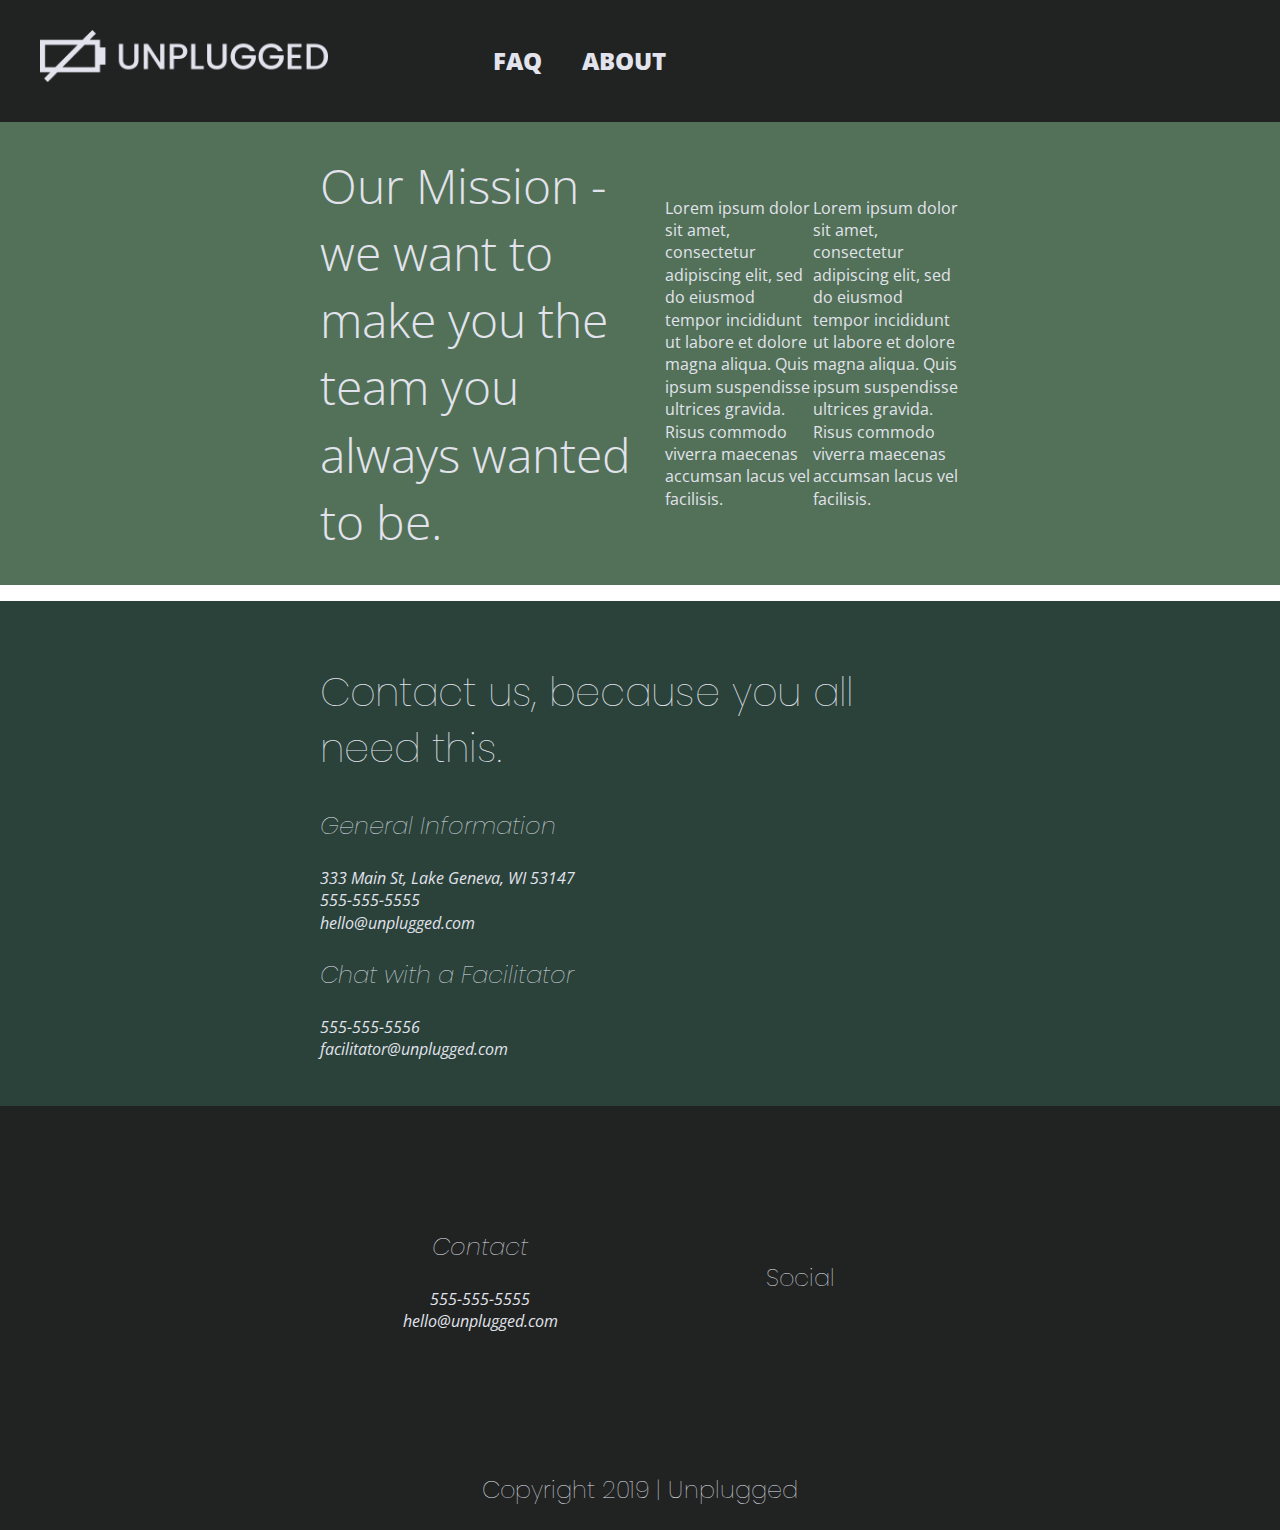
==== about/index.html @ 136c6f24 "Added specifications to media queries" ====
<!doctype html>
<html class="no-js" lang="">

<head>
  <meta charset="utf-8">
  <title>Unplugged | About</title>
  <meta name="description" content="">
  <meta name="viewport" content="width=device-width, initial-scale=1">

  <meta property="og:title" content="">
  <meta property="og:type" content="">
  <meta property="og:url" content="">
  <meta property="og:image" content="">

  <link rel="manifest" href="../site.webmanifest">
  <link rel="apple-touch-icon" href="../icon.png">
  <!-- Place favicon.ico in the root directory -->

  <link rel="stylesheet" href="../css/normalize.css">
  <link rel="stylesheet" href="../css/main.css">

  <meta name="theme-color" content="#fafafa">
  <!-- Google Fonts -->
<link href="https://fonts.googleapis.com/css?family=Open+Sans:400,700|Poppins:500,700" rel="stylesheet">
</head>

<body>
<!--Site Content Begins-->
<header>
  <div class="content-wrapper">
    <div id="logo">
      <a href="#"><img src="../Assets/unpluggedlogo.png" alt="unplugged logo"></a>
    </div>
      <div class="header-divider"></div>
      <nav>
           <ul>
               <li><a href="faq/index.html" target="_blank">FAQ</a></li>
               <li><a href="about/index.html" target="_blank">About</a></li>
           </ul>
      </nav>
  </div>
</header>
<main>
  <section class="mission">
    <div class="content-wrapper">
        <div class="mission-content">
          <h1>Our Mission - we want to make you the team you always wanted to be.  </h1>
          <p>Lorem ipsum dolor sit amet, consectetur adipiscing elit, sed do eiusmod tempor incididunt ut labore et dolore magna aliqua. Quis ipsum suspendisse ultrices gravida. Risus commodo viverra maecenas accumsan lacus vel facilisis. </p>
          <p>Lorem ipsum dolor sit amet, consectetur adipiscing elit, sed do eiusmod tempor incididunt ut labore et dolore magna aliqua. Quis ipsum suspendisse ultrices gravida. Risus commodo viverra maecenas accumsan lacus vel facilisis. </p>

        </div>
    </div> <!-- mission content wrapper ends -->
</section> <!-- contact-info -->
<section class="map">
  <figure>

  </figure>
</section>
<section class="contact-section">
  <div class="content-wrapper">
    <h2>Contact us, because you all need this.</h2>
    <div class="general-info">
      <address>
        <h3>General Information</h3>
          <p>333 Main St, Lake Geneva, WI 53147<br>
            555-555-5555<br>
            hello@unplugged.com</p>
      </address>
    </div>
    <div class="chat">
      <address>
        <h3>Chat with a Facilitator</h3>
        <p>555-555-5556<br>
          facilitator@unplugged.com</p>
      </address>

    </div>
  </div>
</section>
</main>
<footer>
  <div class="content-wrapper">
      <div class="footer-content">
          <div class="contact">
            <address>
              <h3>Contact</h3>
              <p>555-555-5555<br>
                hello@unplugged.com</p>
            </address>
          </div>
          <div class="social">
            <h3>Social</h3>
              <div class="social-icons">
                  <p><a href="https://www.facebook.com/yoursite" target="_blank"></a></p>
                  <!-- other social links here --> 
              </div>
          </div>
      </div> <!-- footer content ends --> 
  </div> <!--footer content-wrapper ends-->
  
  <div class="copyright"> 
    <h3>Copyright 2019 | Unplugged</h3>
  </div> 
</footer>
  
  <!--Site Content Ends-->
  <script src="../js/vendor/modernizr-3.11.2.min.js"></script>
  <script src="../js/plugins.js"></script>
  <script src="../js/main.js"></script>

  <!-- Google Analytics: change UA-XXXXX-Y to be your site's ID. -->
  <script>
    window.ga = function () { ga.q.push(arguments) }; ga.q = []; ga.l = +new Date;
    ga('create', 'UA-XXXXX-Y', 'auto'); ga('set', 'anonymizeIp', true); ga('set', 'transport', 'beacon'); ga('send', 'pageview')
  </script>
  <script src="https://www.google-analytics.com/analytics.js" async></script>
</body>

</html>
---- css/main.css ----
/*! HTML5 Boilerplate v8.0.0 | MIT License | https://html5boilerplate.com/ */

/* main.css 2.1.0 | MIT License | https://github.com/h5bp/main.css#readme */
/*
 * What follows is the result of much research on cross-browser styling.
 * Credit left inline and big thanks to Nicolas Gallagher, Jonathan Neal,
 * Kroc Camen, and the H5BP dev community and team.
 */

/* ==========================================================================
   Base styles: opinionated defaults
   ========================================================================== */

html {
  color: #222;
  font-size: 1em;
  line-height: 1.4;
}

/*
 * Remove text-shadow in selection highlight:
 * https://twitter.com/miketaylr/status/12228805301
 *
 * Vendor-prefixed and regular ::selection selectors cannot be combined:
 * https://stackoverflow.com/a/16982510/7133471
 *
 * Customize the background color to match your design.
 */

::-moz-selection {
  background: #b3d4fc;
  text-shadow: none;
}

::selection {
  background: #b3d4fc;
  text-shadow: none;
}

/*
 * A better looking default horizontal rule
 */

hr {
  display: block;
  height: 1px;
  border: 0;
  border-top: 1px solid #ccc;
  margin: 1em 0;
  padding: 0;
}

/*
 * Remove the gap between audio, canvas, iframes,
 * images, videos and the bottom of their containers:
 * https://github.com/h5bp/html5-boilerplate/issues/440
 */

audio,
canvas,
iframe,
img,
svg,
video {
  vertical-align: middle;
}

/*
 * Remove default fieldset styles.
 */

fieldset {
  border: 0;
  margin: 0;
  padding: 0;
}

/*
 * Allow only vertical resizing of textareas.
 */

textarea {
  resize: vertical;
}

/* ==========================================================================
   Author's custom styles
   ========================================================================== */
/* General Styles */
 
html {
	font-size: 16px;
}
 
body {
  font-family: 'Open Sans', sans-serif;
  font-size: 1em;
  color: #e2e3ed;
}
 
ul, 
ol {
 text-transform: uppercase;
 font-weight: 800;
 list-style: none;
}
li{
  padding: 0px 20px 0px 20px;
}
 
a {
	color: #e2e3ed;
  text-decoration: none;
}
h1{
  margin: 0%;
  font-size: 3em;
  font-weight: 100;
}
 
h2 {
  font-family: 'Poppins', sans-serif;
  font-size: 2.5em;
  font-weight: 100;
}
 
h3, 
h4 {
  font-family: 'Poppins', sans-serif;
  font-size: 1.5em;
  font-weight: 100;
}
 
p {
	
} 

img {
 width: 100%;
}
 
figure {
 
}
 
address {
 
}
 
.content-wrapper {
 
}

 /* -------------------- Base Header - Footer Styles -------------------- */
 header,
 footer {
    margin: 0px;
     display: flex;
     justify-content: center;
     align-items: center;
     flex-flow: row wrap;
 }
 /* -------------------- Header Layout Styles -------------------- */
 header {
  padding: 0px 0;
  background-color: #202322;
}
header .content-wrapper{
  display: flex;
  justify-content: center;
  align-items: center;
  flex-flow: row wrap;
}
#logo{
  width: 60%;
  padding: 20px 20px 30px 20px;
}
header nav{
  width: 60%;
  display: flex;
  justify-content: space-around;
  align-items: center;
  flex-flow: row wrap;
}
header nav ul{
  width: 30%;
  font-size: 1.5em;
  font-weight: 800;
  padding: 0px 0px 0px 0px;
  display: flex;
  justify-content: space-around;
  align-items: center;
}
.header-divider{
  width: 100%;
  border-top: solid #333 2px;
}

/* -------------------- Main Page Layout Styles -------------------- */

.content-wrapper{
  width: 100%;
}
.hero-area{
  padding: 40px 20px 350px 20px;
  background: url('../img/jake-melara-30679-unsplash.jpg') center no-repeat #333;
  background-size: cover;
  display: flex;
  justify-content: center;
  align-items: center;
  flex-flow: row wrap;
}
aside{
  background-color: #527158;
  padding: 20px 20px 0px 20px;
  display: flex;
  justify-content: center;
  align-items: center;
  flex-flow: row wrap;
}
aside .form {
  margin-top: 30px;
  padding: 0px 20px 20px 20px;
}

.form-description{
  font-style: italic;
}
 
input[type=text] {
  box-sizing: border-box;
  width: 100%;
  color: #2a423a;
  font-style: italic;
  padding: 1em;
}
 
input[type=button] {
  width: 100%;
  padding: 20px 0;
  margin-top: 20px;
  background-color: #2a423a;
  font-family: 'Poppins', Helvetica, Arial, sans-serif;
  font-weight: 500;
  font-size: 1.125em;
  color: #e2e3ed;
  border: none;
  text-align: center;
  text-transform: uppercase;
}
.features{
  padding: 20px 20px 20px 20px;
  background: url('../img/rawpixel-800820-unsplash1.jpg') center no-repeat #333;
  background-size: cover;
  display: flex;
  justify-content: center;
  align-items: center;
}
.features article{
  padding: 0px 100px 0px 100px;
  text-align: center;
}
.features features-items{
  display: flex;
  justify-content: center;
  align-items: center;
  flex-flow: row wrap;
}
.reviews{
  padding: 20px 20px 20px 20px;
  background-color: #2a423a;
  display: flex;
  justify-content: center;
  align-items: center;
  flex-flow: row wrap;
}
.reviews h3{
  width: 50%;
}
.reviews p{
  font-style: italic;
  font-size: 1.1em;
}

/* -------------------- About Page Layout Styles -------------------- */

.mission{
  padding: 20px 20px 20px 20px;
  background-color: #527158;
  display: flex;
  justify-content: center;
  align-items: center;
  flex-flow: row wrap;
}
.contact-section{
  padding: 20px 20px 20px 20px;
  background-color: #2a423a;
  display: flex;
  justify-content: center;
  align-items: center;
  flex-flow: row wrap;
}

/* -------------------- FAQ Page Layout Styles -------------------- */

.faq{
  padding: 20px 20px 20px 20px;
  background-color: #527158;
  display: flex;
  justify-content: center;
  align-items: center;
  flex-flow: row wrap;
}
.faq content-wrapper{
  display: flex;
  justify-content: center;
  align-items: center;
  flex-flow: row wrap;
}
.faq article{
  padding: 20px 0px 0px 0px;
}
.faq p{
  font-size: 1.1em;
  font-style: italic;
}


/* -------------------- Footer Layout Styles -------------------- */

footer{
  background-color: #202322;
  text-align: center;
}
footer .content-wrapper {
  width: 55%;
  margin: 50px 0;
}
footer social-icons{
  display: flex;
  justify-content: center;
  align-items: center;
}
footer social p{
  display: flex;
  justify-content: center;
  align-items: center;
}




/* ==========================================================================
   Helper classes
   ========================================================================== */

/*
 * Hide visually and from screen readers
 */

.hidden,
[hidden] {
  display: none !important;
}

/*
 * Hide only visually, but have it available for screen readers:
 * https://snook.ca/archives/html_and_css/hiding-content-for-accessibility
 *
 * 1. For long content, line feeds are not interpreted as spaces and small width
 *    causes content to wrap 1 word per line:
 *    https://medium.com/@jessebeach/beware-smushed-off-screen-accessible-text-5952a4c2cbfe
 */

.sr-only {
  border: 0;
  clip: rect(0, 0, 0, 0);
  height: 1px;
  margin: -1px;
  overflow: hidden;
  padding: 0;
  position: absolute;
  white-space: nowrap;
  width: 1px;
  /* 1 */
}

/*
 * Extends the .sr-only class to allow the element
 * to be focusable when navigated to via the keyboard:
 * https://www.drupal.org/node/897638
 */

.sr-only.focusable:active,
.sr-only.focusable:focus {
  clip: auto;
  height: auto;
  margin: 0;
  overflow: visible;
  position: static;
  white-space: inherit;
  width: auto;
}

/*
 * Hide visually and from screen readers, but maintain layout
 */

.invisible {
  visibility: hidden;
}

/*
 * Clearfix: contain floats
 *
 * For modern browsers
 * 1. The space content is one way to avoid an Opera bug when the
 *    `contenteditable` attribute is included anywhere else in the document.
 *    Otherwise it causes space to appear at the top and bottom of elements
 *    that receive the `clearfix` class.
 * 2. The use of `table` rather than `block` is only necessary if using
 *    `:before` to contain the top-margins of child elements.
 */

.clearfix::before,
.clearfix::after {
  content: " ";
  display: table;
}

.clearfix::after {
  clear: both;
}

/* ==========================================================================
   EXAMPLE Media Queries for Responsive Design.
   These examples override the primary ('mobile first') styles.
   Modify as content requires.
   ========================================================================== */

@media only screen and (min-width: 768px){
  /*Tablet Styles Here*/
  /* General styles */
  .content-wrapper {
    max-width: 640px;
    margin: 10px 0;
}

/* Header */

header {
   justify-content: space-between;
}

header .content-wrapper {
    padding:0px 20px 0px 20px ;
    width: 100%;
    justify-content: space-between;
}
#logo{
  width: 45%;
}
header nav {
    width: 45%;
    
}

header nav ul {
  justify-content:space-between;
}

.header-divider {
    display: none;
}

/* Hero Area */

/* Aside */
aside .content-wrapper {
    margin: 50px 0px;
    display: flex;
    justify-content: space-around;
    align-items: center;
    flex-flow: row wrap;
}

aside .content-wrapper .form-description,
aside .content-wrapper .form {        
    width:45%;     
    margin: 0;
}

/* Features */

.features article {
  display: flex;
  justify-content: center;
  align-items: center;
  flex-flow: row wrap;
}

.features .features-item-description {
    width: 50%;
}

/* Reviews */
.individual-review {
  
}

.reviews article {
    margin: 10px 10px 10px 10px; 
    display: flex;
    justify-content: space-around;   
}

.review-image{
  width: 100%;
  padding-right: 10px;
  
}

.individual-review h3{
  width: 50%;
  
}

/* Footer */
footer .content-wrapper {
    width: 100%;
    margin: 100px 0;
}

.footer-content {
  display: flex;
  justify-content: space-around;
  align-items: center;

}

footer .contact {
    margin-bottom: 0;
    width: 50%;
}
footer .social{
  width: 50%;
}

footer .copyright {
    width: 100%;
}
/* ==========================================================================
   About Page
   ========================================================================== */
 
   .mission-content {
    display: flex;
    justify-content: space-around;
    align-items: center;
}

.mission-content p {
    width: 100%
}

.contact-section .content-wrapper h2 {
    width: 100%;
}

.contact-content {
    display: flex;
    justify-content: center;
    align-items:center;
}
.general-info{
  width: 50%;
}
.chat {
  width: 50%;
}
/* ==========================================================================
   FAQ Page
   ========================================================================== */
   .faq .content-wrapper {
    justify-content: space-between;
}

article .faq-question {
    flex-basis: 40%;
}

.faq h2 {
    width: 100%;
}

}

@media only screen and (min-width:1200px){
  /*Desktop Styles Here*/
  .features article{
    width: 30%;
  }
}

/* ==========================================================================
   Print styles.
   Inlined to avoid the additional HTTP request:
   https://www.phpied.com/delay-loading-your-print-css/
   ========================================================================== */

@media print {
  *,
  *::before,
  *::after {
    background: #fff !important;
    color: #000 !important;
    /* Black prints faster */
    box-shadow: none !important;
    text-shadow: none !important;
  }

  a,
  a:visited {
    text-decoration: underline;
  }

  a[href]::after {
    content: " (" attr(href) ")";
  }

  abbr[title]::after {
    content: " (" attr(title) ")";
  }

  /*
   * Don't show links that are fragment identifiers,
   * or use the `javascript:` pseudo protocol
   */
  a[href^="#"]::after,
  a[href^="javascript:"]::after {
    content: "";
  }

  pre {
    white-space: pre-wrap !important;
  }

  pre,
  blockquote {
    border: 1px solid #999;
    page-break-inside: avoid;
  }

  /*
   * Printing Tables:
   * https://web.archive.org/web/20180815150934/http://css-discuss.incutio.com/wiki/Printing_Tables
   */
  thead {
    display: table-header-group;
  }

  tr,
  img {
    page-break-inside: avoid;
  }

  p,
  h2,
  h3 {
    orphans: 3;
    widows: 3;
  }

  h2,
  h3 {
    page-break-after: avoid;
  }
}
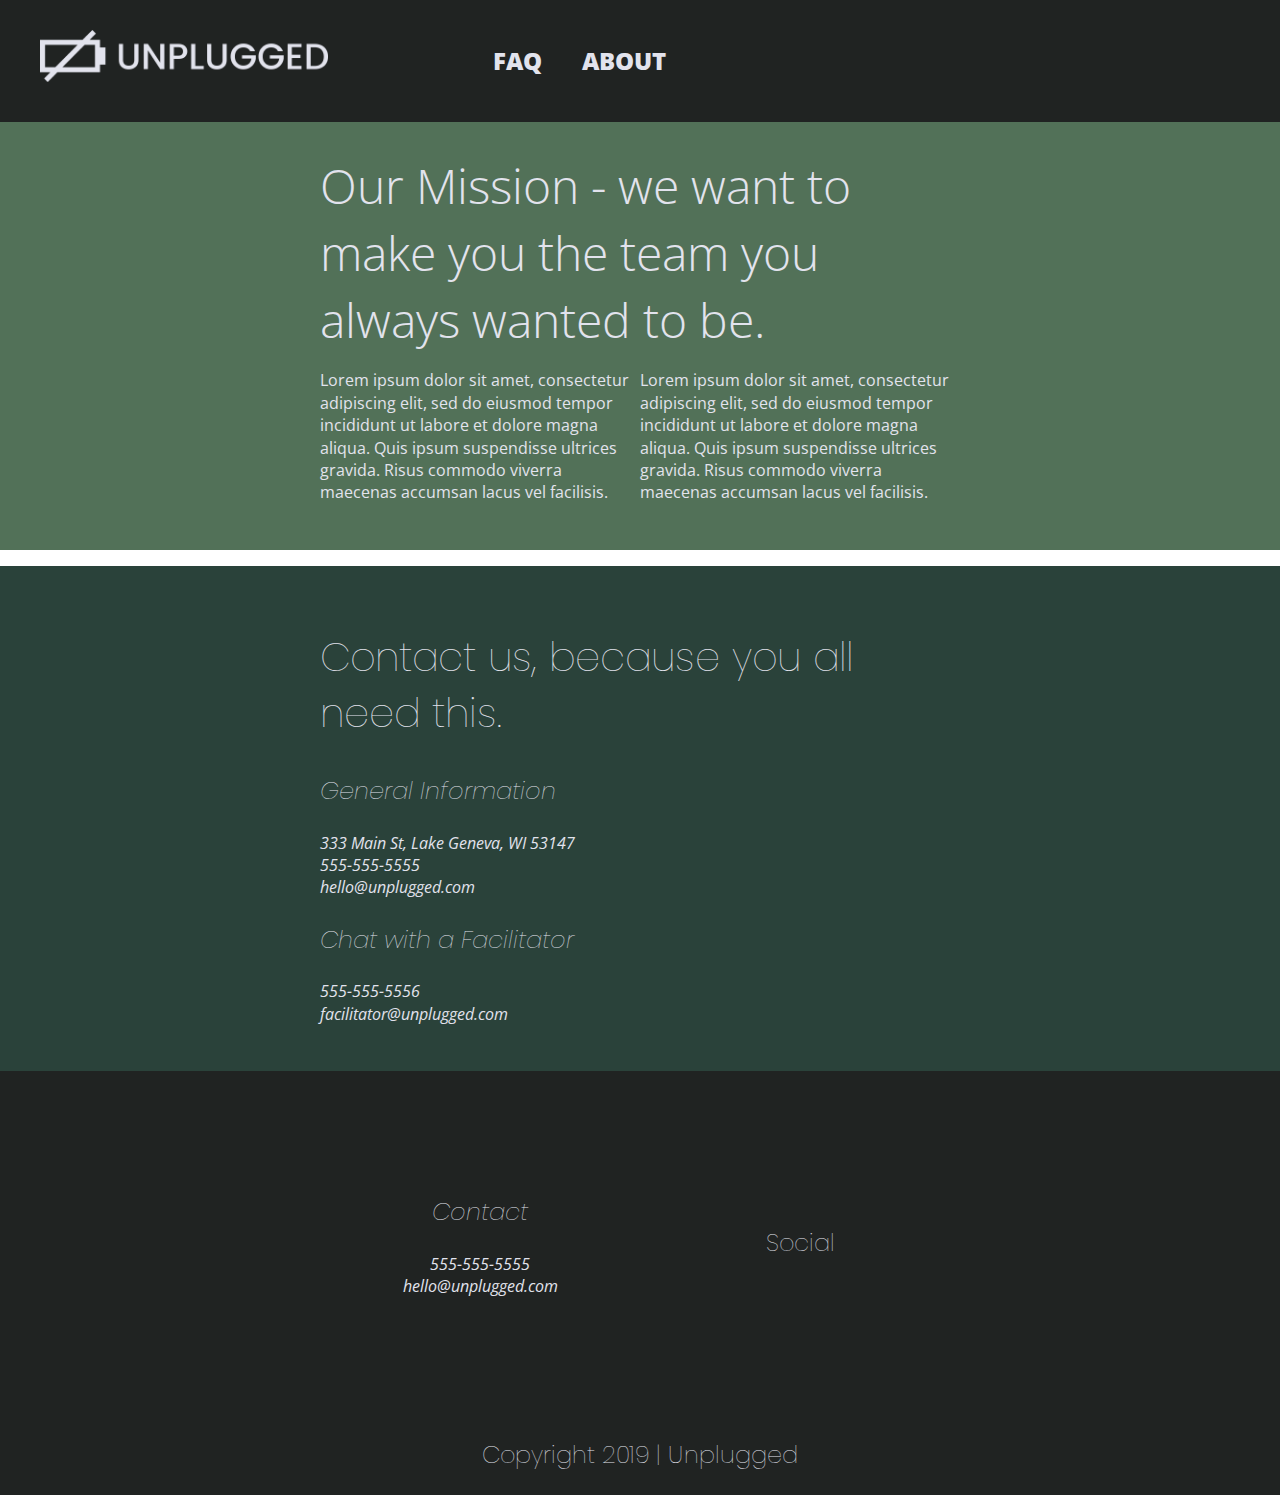
==== commit e84f87c6: "Layout fixes" ====
--- a/about/index.html
+++ b/about/index.html
@@ -43,8 +43,8 @@
 <main>
   <section class="mission">
     <div class="content-wrapper">
+      <h1>Our Mission - we want to make you the team you always wanted to be.  </h1>
         <div class="mission-content">
-          <h1>Our Mission - we want to make you the team you always wanted to be.  </h1>
           <p>Lorem ipsum dolor sit amet, consectetur adipiscing elit, sed do eiusmod tempor incididunt ut labore et dolore magna aliqua. Quis ipsum suspendisse ultrices gravida. Risus commodo viverra maecenas accumsan lacus vel facilisis. </p>
           <p>Lorem ipsum dolor sit amet, consectetur adipiscing elit, sed do eiusmod tempor incididunt ut labore et dolore magna aliqua. Quis ipsum suspendisse ultrices gravida. Risus commodo viverra maecenas accumsan lacus vel facilisis. </p>
 
--- a/css/main.css
+++ b/css/main.css
@@ -148,7 +148,7 @@
 }
  
 .content-wrapper {
- 
+  width: 100%;
 }
 
  /* -------------------- Base Header - Footer Styles -------------------- */
@@ -198,9 +198,6 @@
 
 /* -------------------- Main Page Layout Styles -------------------- */
 
-.content-wrapper{
-  width: 100%;
-}
 .hero-area{
   padding: 40px 20px 350px 20px;
   background: url('../img/jake-melara-30679-unsplash.jpg') center no-repeat #333;
@@ -255,31 +252,31 @@
   display: flex;
   justify-content: center;
   align-items: center;
+  flex-flow: row wrap;
+}
+.features h1{
+}
+.features .content-wrapper{
+  width: 50%;
+
 }
 .features article{
-  padding: 0px 100px 0px 100px;
   text-align: center;
 }
 .features features-items{
-  display: flex;
-  justify-content: center;
-  align-items: center;
-  flex-flow: row wrap;
 }
 .reviews{
   padding: 20px 20px 20px 20px;
   background-color: #2a423a;
   display: flex;
-  justify-content: center;
-  align-items: center;
-  flex-flow: row wrap;
-}
-.reviews h3{
-  width: 50%;
-}
+  justify-content: start;
+  align-items: center;
+  flex-flow: row wrap;
+}
+
 .reviews p{
   font-style: italic;
-  font-size: 1.1em;
+  font-size: 1em;
 }
 
 /* -------------------- About Page Layout Styles -------------------- */
@@ -492,38 +489,41 @@
 
 /* Features */
 
-.features article {
-  display: flex;
-  justify-content: center;
-  align-items: center;
-  flex-flow: row wrap;
-}
-
-.features .features-item-description {
-    width: 50%;
-}
+.individual-features{
+    width: 100%;
+    display: flex;
+    justify-content: center;
+    align-items: center;
+    flex-flow: wrap;
+
+}
+.features-items{
+   width: 50%;
+    margin:0;
+}
+
 
 /* Reviews */
-.individual-review {
-  
-}
-
-.reviews article {
-    margin: 10px 10px 10px 10px; 
-    display: flex;
-    justify-content: space-around;   
+
+.reviews article{
+  width:100%;
+  margin: 0px;
+  display: flex;
+  justify-content: space-between;
+  align-items: center;
+  flex-flow: row wrap;
 }
 
 .review-image{
-  width: 100%;
-  padding-right: 10px;
-  
-}
-
-.individual-review h3{
-  width: 50%;
-  
-}
+  width:50%;
+  padding: 10px 0px 100px 0px;
+  margin: 0;
+}
+.review-text{
+  width:45%;     
+  margin: 0;
+}
+
 
 /* Footer */
 footer .content-wrapper {
@@ -597,8 +597,9 @@
 
 @media only screen and (min-width:1200px){
   /*Desktop Styles Here*/
-  .features article{
+  .features-items{
     width: 30%;
+    margin: 0;
   }
 }
 
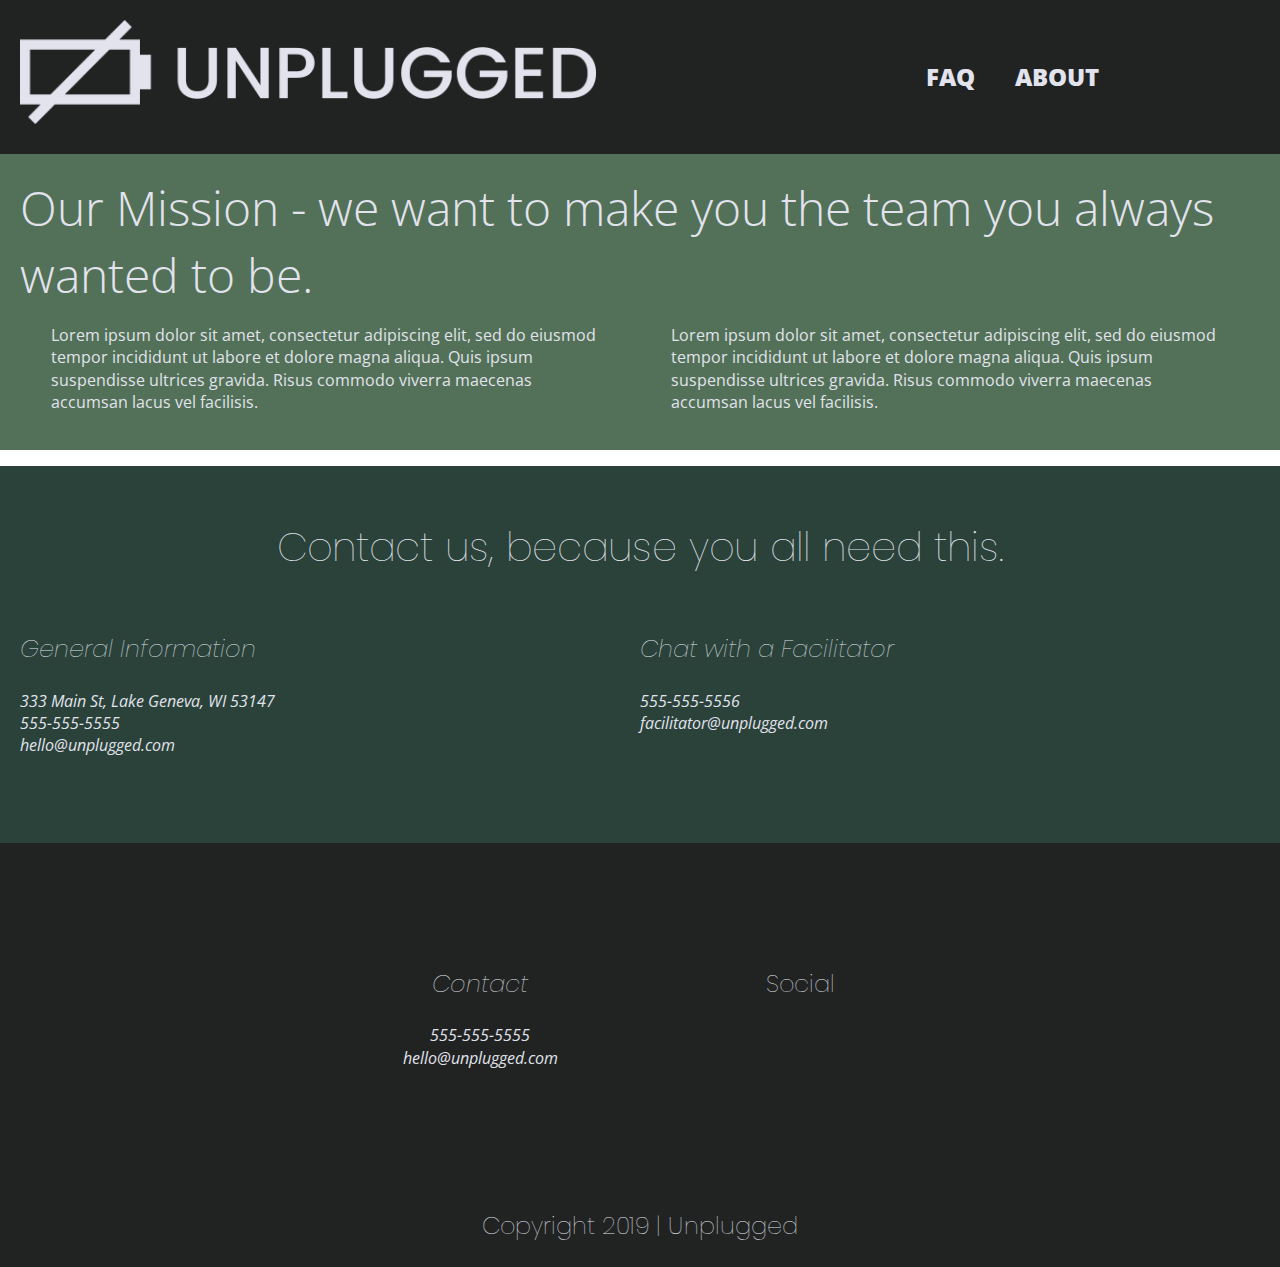
==== commit a8ef016c: "More format fixes" ====
--- a/about/index.html
+++ b/about/index.html
@@ -27,7 +27,6 @@
 <body>
 <!--Site Content Begins-->
 <header>
-  <div class="content-wrapper">
     <div id="logo">
       <a href="#"><img src="../Assets/unpluggedlogo.png" alt="unplugged logo"></a>
     </div>
@@ -38,11 +37,9 @@
                <li><a href="about/index.html" target="_blank">About</a></li>
            </ul>
       </nav>
-  </div>
 </header>
 <main>
   <section class="mission">
-    <div class="content-wrapper">
       <h1>Our Mission - we want to make you the team you always wanted to be.  </h1>
         <div class="mission-content">
           <p>Lorem ipsum dolor sit amet, consectetur adipiscing elit, sed do eiusmod tempor incididunt ut labore et dolore magna aliqua. Quis ipsum suspendisse ultrices gravida. Risus commodo viverra maecenas accumsan lacus vel facilisis. </p>
@@ -57,24 +54,23 @@
   </figure>
 </section>
 <section class="contact-section">
-  <div class="content-wrapper">
     <h2>Contact us, because you all need this.</h2>
-    <div class="general-info">
+    <div class="contact-sections">
+      <div class="general-info">
       <address>
         <h3>General Information</h3>
           <p>333 Main St, Lake Geneva, WI 53147<br>
             555-555-5555<br>
             hello@unplugged.com</p>
       </address>
-    </div>
-    <div class="chat">
+      </div>
+      <div class="chat">
       <address>
         <h3>Chat with a Facilitator</h3>
         <p>555-555-5556<br>
           facilitator@unplugged.com</p>
       </address>
-
-    </div>
+      </div>
   </div>
 </section>
 </main>
--- a/css/main.css
+++ b/css/main.css
@@ -144,11 +144,10 @@
 }
  
 address {
- 
+ text-style: normal;
 }
  
 .content-wrapper {
-  width: 100%;
 }
 
  /* -------------------- Base Header - Footer Styles -------------------- */
@@ -165,7 +164,7 @@
   padding: 0px 0;
   background-color: #202322;
 }
-header .content-wrapper{
+header {
   display: flex;
   justify-content: center;
   align-items: center;
@@ -173,6 +172,7 @@
 }
 #logo{
   width: 60%;
+  height: 80%;
   padding: 20px 20px 30px 20px;
 }
 header nav{
@@ -265,6 +265,7 @@
 }
 .features features-items{
 }
+
 .reviews{
   padding: 20px 20px 20px 20px;
   background-color: #2a423a;
@@ -304,11 +305,12 @@
   padding: 20px 20px 20px 20px;
   background-color: #527158;
   display: flex;
-  justify-content: center;
-  align-items: center;
-  flex-flow: row wrap;
-}
-.faq content-wrapper{
+  justify-content:flex-start;
+  align-items: center;
+  flex-flow: row wrap;
+}
+
+.faq .questions{
   display: flex;
   justify-content: center;
   align-items: center;
@@ -492,7 +494,7 @@
 .individual-features{
     width: 100%;
     display: flex;
-    justify-content: center;
+    justify-content: flex-start;
     align-items: center;
     flex-flow: wrap;
 
@@ -532,16 +534,19 @@
 }
 
 .footer-content {
+
   display: flex;
   justify-content: space-around;
-  align-items: center;
+  align-items: flex-start;
 
 }
 
 footer .contact {
+    text-transform: none;
     margin-bottom: 0;
     width: 50%;
 }
+
 footer .social{
   width: 50%;
 }
@@ -557,41 +562,57 @@
     display: flex;
     justify-content: space-around;
     align-items: center;
-}
-
-.mission-content p {
-    width: 100%
-}
-
-.contact-section .content-wrapper h2 {
+    }
+
+    .mission-content p {
+    width: 45%
+    }
+
+    .contact-sections {
     width: 100%;
-}
-
-.contact-content {
     display: flex;
     justify-content: center;
-    align-items:center;
-}
-.general-info{
-  width: 50%;
-}
-.chat {
-  width: 50%;
-}
+    align-items:flex-start;
+    padding: 0px 0px 50px 0px;
+    }
+
+    .contact-content {
+    
+    }
+
+    .general-info{
+    width: 50%;
+    }
+    .chat {
+    width: 50%;
+    }
 /* ==========================================================================
    FAQ Page
    ========================================================================== */
-   .faq .content-wrapper {
-    justify-content: space-between;
-}
-
-article .faq-question {
-    flex-basis: 40%;
-}
-
-.faq h2 {
-    width: 100%;
-}
+   .questions {
+    width:100%;
+    margin: 0px;
+    display: flex;
+    justify-content: center;
+    align-items: center;
+    flex-flow: wrap;
+    }
+
+    .faq-question {
+      width: 45%;
+      margin: 0;
+      padding: 0px 20px 0px 0px;
+      flex-basis: 40%;
+    }
+    .faq h1{
+      padding:0px 0px 0px 80px;
+    }
+    .faq h3{
+      width:90%;
+    }
+    .faq p {
+    width: 80%;
+    }
 
 }
 
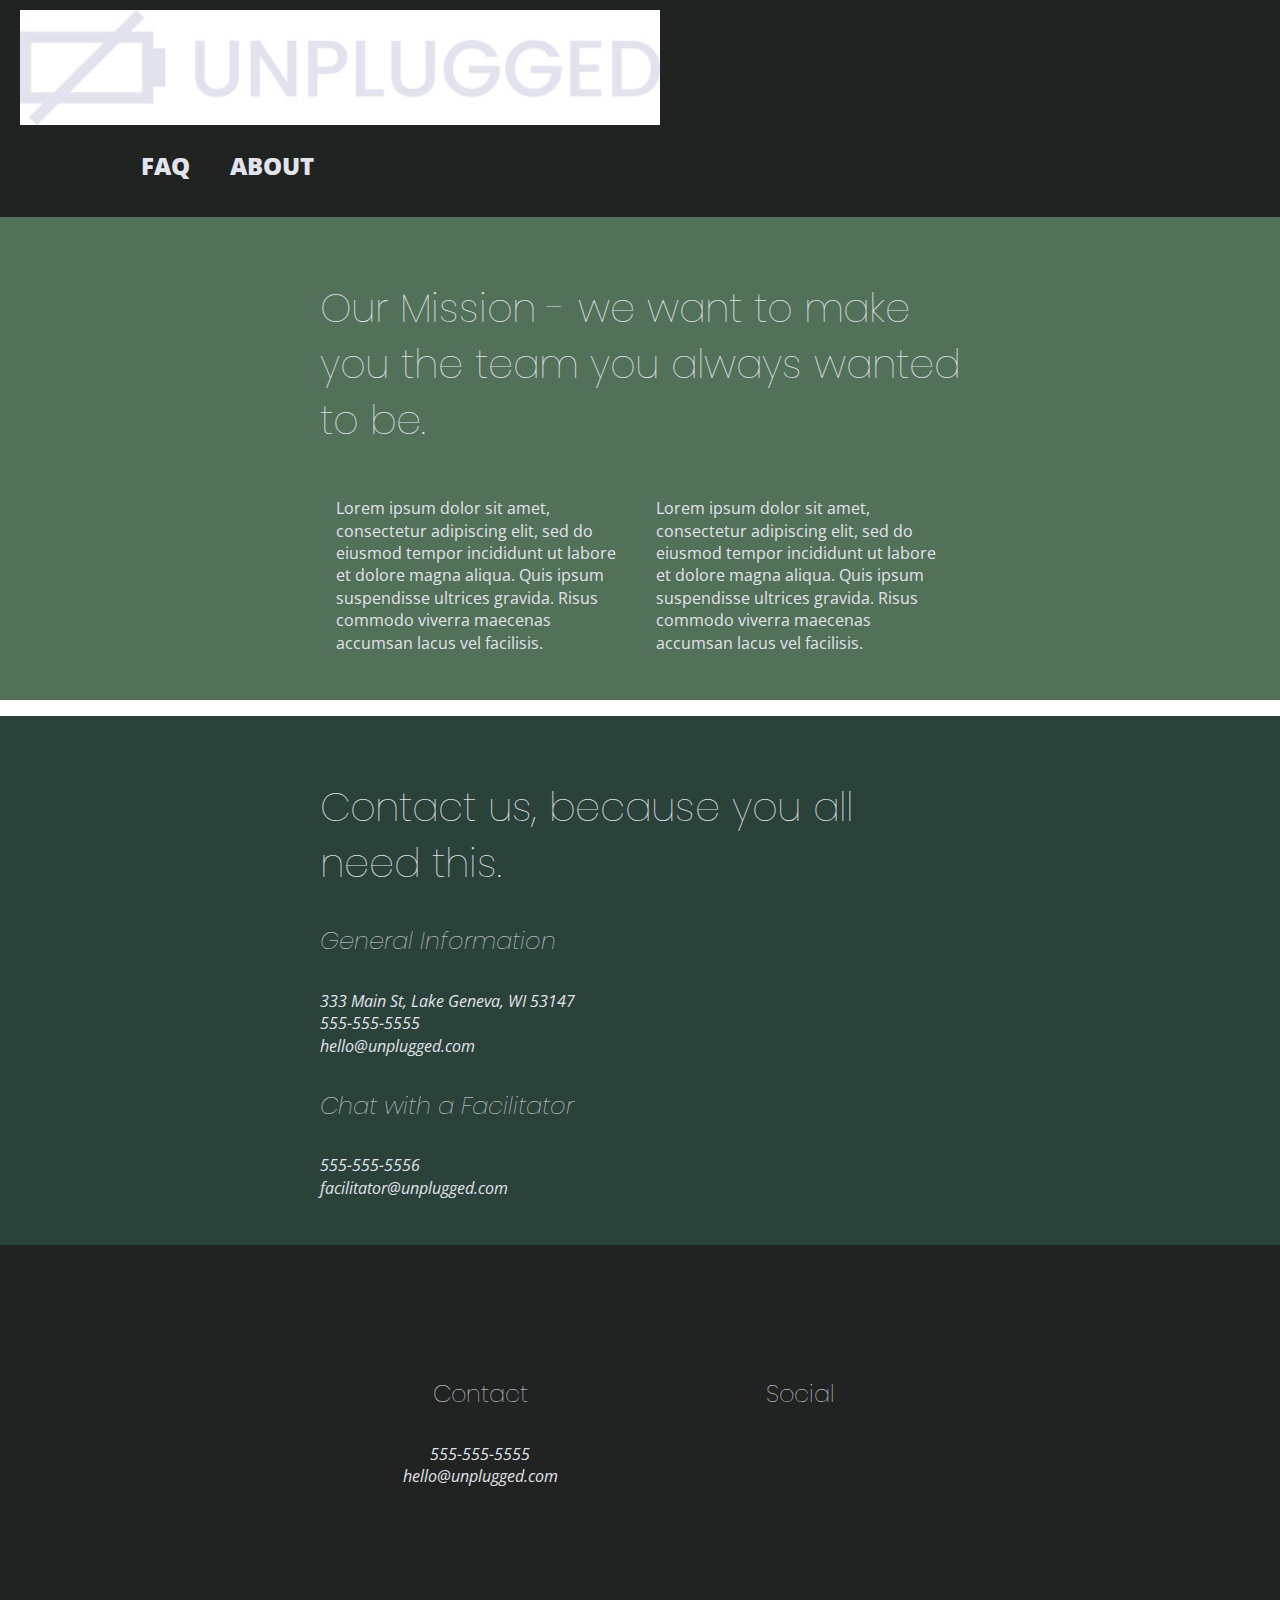
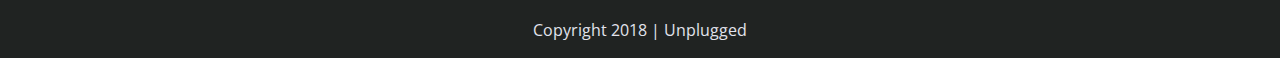
==== commit a6e777ba: "Took out color styles to focus on media query styles" ====
--- a/about/index.html
+++ b/about/index.html
@@ -27,76 +27,102 @@
 <body>
 <!--Site Content Begins-->
 <header>
-    <div id="logo">
-      <a href="#"><img src="../Assets/unpluggedlogo.png" alt="unplugged logo"></a>
+  <div class="content-wrapper">
+    <a href="#">
+      <img src="../img/Logo@2x.jpg" alt="unplugged logo">
+    </a>
+    <div class="header-divider"></div>
+    <nav>
+      <ul>
+        <li><a href="../faq/index.html">FAQ</a></li>
+        <li><a href="index.html">About</a></li>
+      </ul>
+    </nav>
+  </div>
+</header>
+
+<main>
+
+  <section class="mission">
+    <div class="content-wrapper">
+      <h2>Our Mission - we want to make you the team you always wanted to be.</h2>
+      <div class="mission-content">
+        <p>
+          Lorem ipsum dolor sit amet, consectetur adipiscing elit, sed do eiusmod tempor incididunt ut labore et dolore magna aliqua. Quis ipsum suspendisse ultrices gravida. Risus commodo viverra maecenas accumsan lacus vel facilisis.
+        </p>
+        <p>
+          Lorem ipsum dolor sit amet, consectetur adipiscing elit, sed do eiusmod tempor incididunt ut labore et dolore magna aliqua. Quis ipsum suspendisse ultrices gravida. Risus commodo viverra maecenas accumsan lacus vel facilisis.
+        </p>
+      </div>
     </div>
-      <div class="header-divider"></div>
-      <nav>
-           <ul>
-               <li><a href="faq/index.html" target="_blank">FAQ</a></li>
-               <li><a href="about/index.html" target="_blank">About</a></li>
-           </ul>
-      </nav>
-</header>
-<main>
-  <section class="mission">
-      <h1>Our Mission - we want to make you the team you always wanted to be.  </h1>
-        <div class="mission-content">
-          <p>Lorem ipsum dolor sit amet, consectetur adipiscing elit, sed do eiusmod tempor incididunt ut labore et dolore magna aliqua. Quis ipsum suspendisse ultrices gravida. Risus commodo viverra maecenas accumsan lacus vel facilisis. </p>
-          <p>Lorem ipsum dolor sit amet, consectetur adipiscing elit, sed do eiusmod tempor incididunt ut labore et dolore magna aliqua. Quis ipsum suspendisse ultrices gravida. Risus commodo viverra maecenas accumsan lacus vel facilisis. </p>
+    <!-- mission content wrapper ends -->
+  </section>
+  <!-- contact-info -->
 
+  <section class="map">
+    <figure>
+    </figure>
+  </section>
+  <section class="contact-section">
+    <div class="content-wrapper">
+      <h2>Contact us, because you all need this.</h2>
+      <address class="contact-content">
+        <div>
+          <h4>General Information</h4>
+          <p>
+            333 Main St, Lake Geneva, WI 53147<br>
+            555-555-5555<br>
+            hello@unplugged.com
+          </p>
         </div>
-    </div> <!-- mission content wrapper ends -->
-</section> <!-- contact-info -->
-<section class="map">
-  <figure>
+        <div>
+          <h4>Chat with a Facilitator</h4>
+          <p>
+            555-555-5556<br>
+            facilitator@unplugged.com
+          </p>
+        </div>
+      </address>
+      <!-- contact-content div ends -->
+    </div>
+    <!-- contact content wrapper ends -->
+  </section>
+</main>
+<!-- main wrapper -->
 
-  </figure>
-</section>
-<section class="contact-section">
-    <h2>Contact us, because you all need this.</h2>
-    <div class="contact-sections">
-      <div class="general-info">
-      <address>
-        <h3>General Information</h3>
-          <p>333 Main St, Lake Geneva, WI 53147<br>
-            555-555-5555<br>
-            hello@unplugged.com</p>
-      </address>
-      </div>
-      <div class="chat">
-      <address>
-        <h3>Chat with a Facilitator</h3>
-        <p>555-555-5556<br>
-          facilitator@unplugged.com</p>
-      </address>
-      </div>
-  </div>
-</section>
-</main>
 <footer>
   <div class="content-wrapper">
-      <div class="footer-content">
-          <div class="contact">
-            <address>
-              <h3>Contact</h3>
-              <p>555-555-5555<br>
-                hello@unplugged.com</p>
-            </address>
-          </div>
-          <div class="social">
-            <h3>Social</h3>
-              <div class="social-icons">
-                  <p><a href="https://www.facebook.com/yoursite" target="_blank"></a></p>
-                  <!-- other social links here --> 
-              </div>
-          </div>
-      </div> <!-- footer content ends --> 
-  </div> <!--footer content-wrapper ends-->
-  
-  <div class="copyright"> 
-    <h3>Copyright 2019 | Unplugged</h3>
-  </div> 
+    <div class="footer-content">
+      <div class="contact">
+        <h4>Contact</h4>
+        <address>
+          <p>
+            555-555-5555<br>
+            hello@unplugged.com
+          </p>
+        </address>
+      </div>
+      <div class="social">
+        <h4>Social</h4>
+        <div class="social-icons">
+          <p>
+            <a href="https://www.facebook.com/Skillcrush/" target="_blank"></a>
+          </p>
+          <p>
+            <a href="https://twitter.com/Skillcrush" target="_blank"></a>
+          </p>
+          <p>
+            <a href="https://www.instagram.com/skillcrush/" target="_blank"></a>
+          </p>
+        </div>
+      </div>
+    </div>
+    <!-- footer content ends -->
+  </div>
+  <!--footer content-wrapper ends-->
+  <div class="copyright">
+    <p>Copyright 2018 | Unplugged</p>
+  </div>
 </footer>
   
   <!--Site Content Ends-->
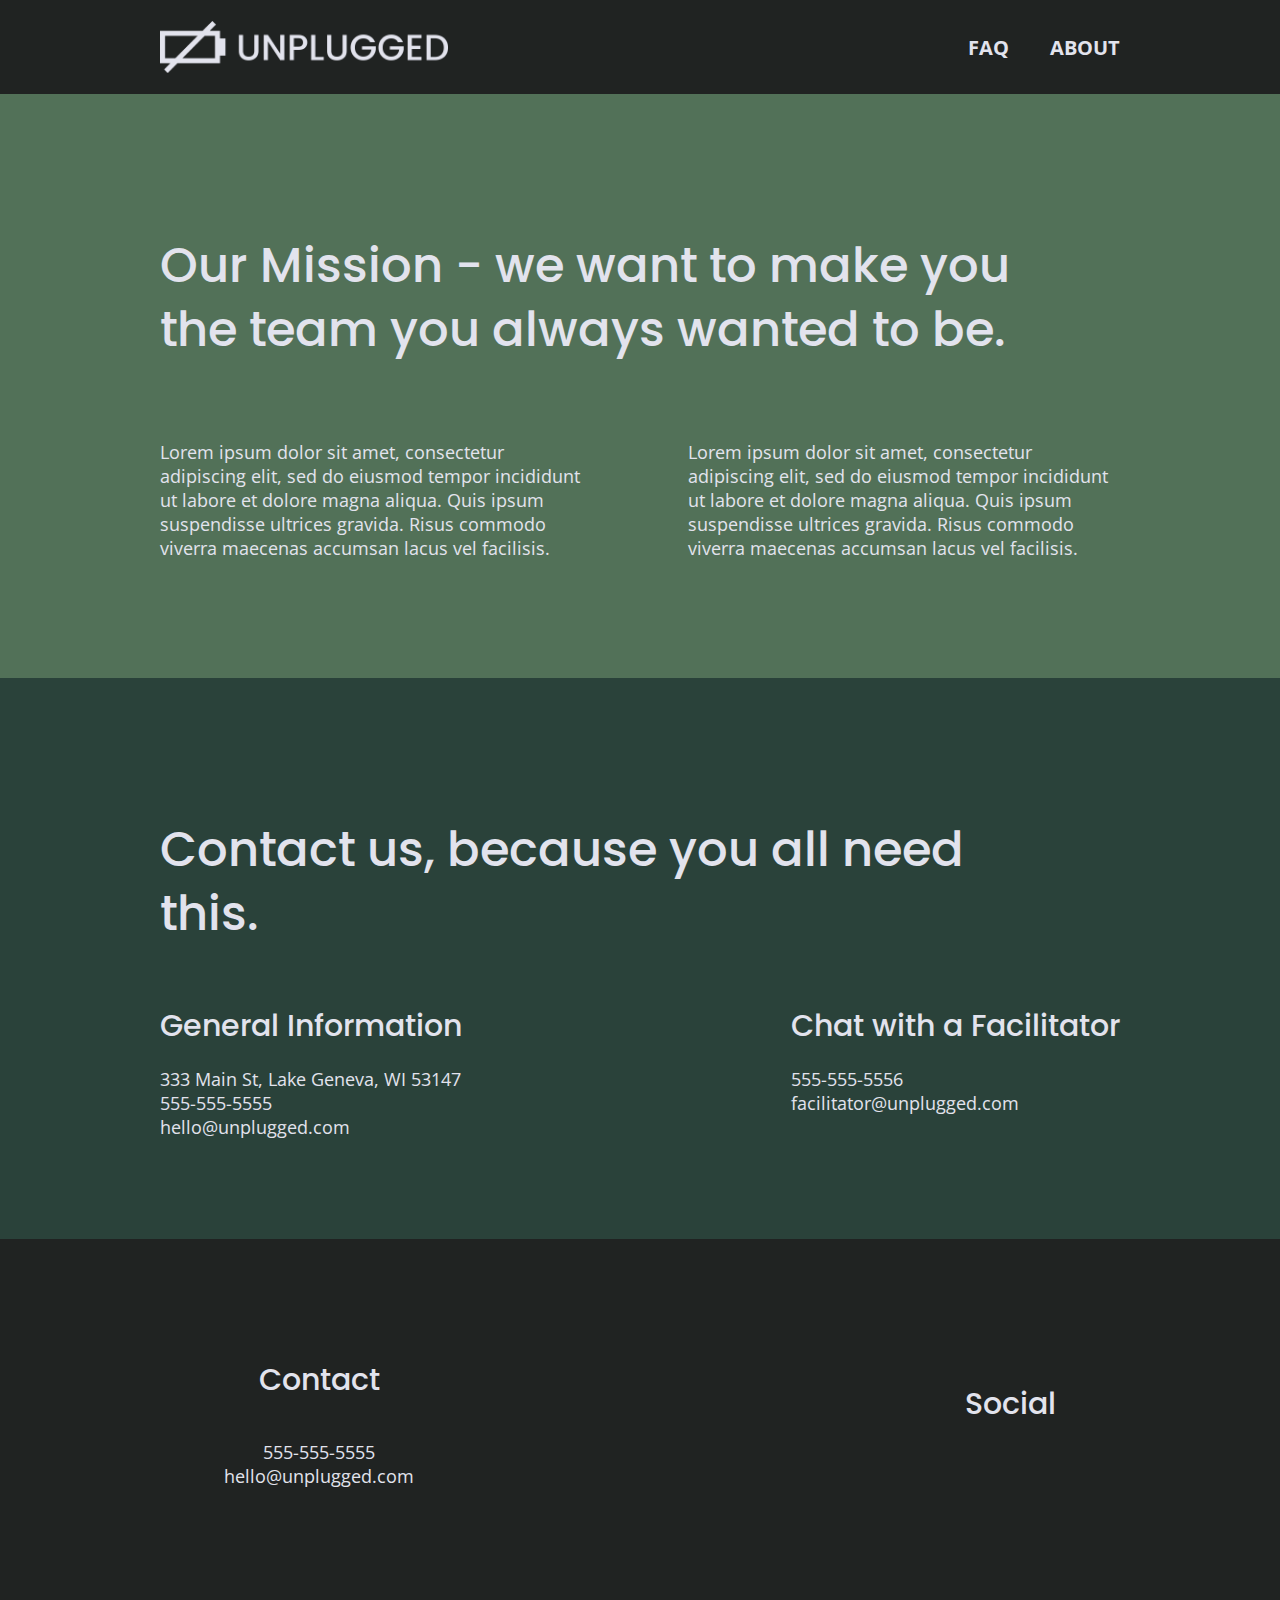
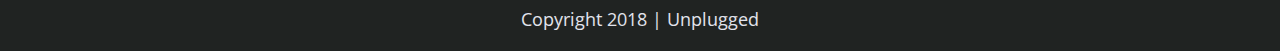
==== commit 4e6eac21: "Fix logo sizing" ====
--- a/about/index.html
+++ b/about/index.html
@@ -28,9 +28,11 @@
 <!--Site Content Begins-->
 <header>
   <div class="content-wrapper">
-    <a href="#">
-      <img src="../img/Logo@2x.jpg" alt="unplugged logo">
-    </a>
+    <figure>
+      <a href="../index.html">
+        <img src="../img/unpluggedlogo.png" alt="unplugged logo">
+      </a>
+    </figure>
     <div class="header-divider"></div>
     <nav>
       <ul>
--- a/css/main.css
+++ b/css/main.css
@@ -11,691 +11,849 @@
    Base styles: opinionated defaults
    ========================================================================== */
 
-html {
-  color: #222;
-  font-size: 1em;
-  line-height: 1.4;
-}
-
-/*
- * Remove text-shadow in selection highlight:
- * https://twitter.com/miketaylr/status/12228805301
- *
- * Vendor-prefixed and regular ::selection selectors cannot be combined:
- * https://stackoverflow.com/a/16982510/7133471
- *
- * Customize the background color to match your design.
- */
-
-::-moz-selection {
-  background: #b3d4fc;
-  text-shadow: none;
-}
-
-::selection {
-  background: #b3d4fc;
-  text-shadow: none;
-}
-
-/*
- * A better looking default horizontal rule
- */
-
-hr {
-  display: block;
-  height: 1px;
-  border: 0;
-  border-top: 1px solid #ccc;
-  margin: 1em 0;
-  padding: 0;
-}
-
-/*
- * Remove the gap between audio, canvas, iframes,
- * images, videos and the bottom of their containers:
- * https://github.com/h5bp/html5-boilerplate/issues/440
- */
-
-audio,
-canvas,
-iframe,
-img,
-svg,
-video {
-  vertical-align: middle;
-}
-
-/*
- * Remove default fieldset styles.
- */
-
-fieldset {
-  border: 0;
-  margin: 0;
-  padding: 0;
-}
-
-/*
- * Allow only vertical resizing of textareas.
- */
-
-textarea {
-  resize: vertical;
-}
-
-/* ==========================================================================
-   Author's custom styles
-   ========================================================================== */
-/* General Styles */
- 
-html {
-	font-size: 16px;
-}
- 
-body {
-  font-family: 'Open Sans', sans-serif;
-  font-size: 1em;
-  color: #e2e3ed;
-}
- 
-ul, 
-ol {
- text-transform: uppercase;
- font-weight: 800;
- list-style: none;
-}
-li{
-  padding: 0px 20px 0px 20px;
-}
- 
-a {
-	color: #e2e3ed;
-  text-decoration: none;
-}
-h1{
-  margin: 0%;
-  font-size: 3em;
-  font-weight: 100;
-}
- 
-h2 {
-  font-family: 'Poppins', sans-serif;
-  font-size: 2.5em;
-  font-weight: 100;
-}
- 
-h3, 
-h4 {
-  font-family: 'Poppins', sans-serif;
-  font-size: 1.5em;
-  font-weight: 100;
-}
- 
-p {
-	
-} 
-
-img {
- width: 100%;
-}
- 
-figure {
- 
-}
- 
-address {
- text-style: normal;
-}
- 
-.content-wrapper {
-}
-
- /* -------------------- Base Header - Footer Styles -------------------- */
- header,
- footer {
-    margin: 0px;
-     display: flex;
-     justify-content: center;
-     align-items: center;
-     flex-flow: row wrap;
- }
- /* -------------------- Header Layout Styles -------------------- */
- header {
-  padding: 0px 0;
-  background-color: #202322;
-}
-header {
-  display: flex;
-  justify-content: center;
-  align-items: center;
-  flex-flow: row wrap;
-}
-#logo{
-  width: 60%;
-  height: 80%;
-  padding: 20px 20px 30px 20px;
-}
-header nav{
-  width: 60%;
-  display: flex;
-  justify-content: space-around;
-  align-items: center;
-  flex-flow: row wrap;
-}
-header nav ul{
-  width: 30%;
-  font-size: 1.5em;
-  font-weight: 800;
-  padding: 0px 0px 0px 0px;
-  display: flex;
-  justify-content: space-around;
-  align-items: center;
-}
-.header-divider{
-  width: 100%;
-  border-top: solid #333 2px;
-}
-
-/* -------------------- Main Page Layout Styles -------------------- */
-
-.hero-area{
-  padding: 40px 20px 350px 20px;
-  background: url('../img/jake-melara-30679-unsplash.jpg') center no-repeat #333;
-  background-size: cover;
-  display: flex;
-  justify-content: center;
-  align-items: center;
-  flex-flow: row wrap;
-}
-aside{
-  background-color: #527158;
-  padding: 20px 20px 0px 20px;
-  display: flex;
-  justify-content: center;
-  align-items: center;
-  flex-flow: row wrap;
-}
-aside .form {
-  margin-top: 30px;
-  padding: 0px 20px 20px 20px;
-}
-
-.form-description{
-  font-style: italic;
-}
- 
-input[type=text] {
-  box-sizing: border-box;
-  width: 100%;
-  color: #2a423a;
-  font-style: italic;
-  padding: 1em;
-}
- 
-input[type=button] {
-  width: 100%;
-  padding: 20px 0;
-  margin-top: 20px;
-  background-color: #2a423a;
-  font-family: 'Poppins', Helvetica, Arial, sans-serif;
-  font-weight: 500;
-  font-size: 1.125em;
-  color: #e2e3ed;
-  border: none;
-  text-align: center;
-  text-transform: uppercase;
-}
-.features{
-  padding: 20px 20px 20px 20px;
-  background: url('../img/rawpixel-800820-unsplash1.jpg') center no-repeat #333;
-  background-size: cover;
-  display: flex;
-  justify-content: center;
-  align-items: center;
-  flex-flow: row wrap;
-}
-.features h1{
-}
-.features .content-wrapper{
-  width: 50%;
-
-}
-.features article{
-  text-align: center;
-}
-.features features-items{
-}
-
-.reviews{
-  padding: 20px 20px 20px 20px;
-  background-color: #2a423a;
-  display: flex;
-  justify-content: start;
-  align-items: center;
-  flex-flow: row wrap;
-}
-
-.reviews p{
-  font-style: italic;
-  font-size: 1em;
-}
-
-/* -------------------- About Page Layout Styles -------------------- */
-
-.mission{
-  padding: 20px 20px 20px 20px;
-  background-color: #527158;
-  display: flex;
-  justify-content: center;
-  align-items: center;
-  flex-flow: row wrap;
-}
-.contact-section{
-  padding: 20px 20px 20px 20px;
-  background-color: #2a423a;
-  display: flex;
-  justify-content: center;
-  align-items: center;
-  flex-flow: row wrap;
-}
-
-/* -------------------- FAQ Page Layout Styles -------------------- */
-
-.faq{
-  padding: 20px 20px 20px 20px;
-  background-color: #527158;
-  display: flex;
-  justify-content:flex-start;
-  align-items: center;
-  flex-flow: row wrap;
-}
-
-.faq .questions{
-  display: flex;
-  justify-content: center;
-  align-items: center;
-  flex-flow: row wrap;
-}
-.faq article{
-  padding: 20px 0px 0px 0px;
-}
-.faq p{
-  font-size: 1.1em;
-  font-style: italic;
-}
-
-
-/* -------------------- Footer Layout Styles -------------------- */
-
-footer{
-  background-color: #202322;
-  text-align: center;
-}
-footer .content-wrapper {
-  width: 55%;
-  margin: 50px 0;
-}
-footer social-icons{
-  display: flex;
-  justify-content: center;
-  align-items: center;
-}
-footer social p{
-  display: flex;
-  justify-content: center;
-  align-items: center;
-}
-
-
-
-
-/* ==========================================================================
-   Helper classes
-   ========================================================================== */
-
-/*
- * Hide visually and from screen readers
- */
-
-.hidden,
-[hidden] {
-  display: none !important;
-}
-
-/*
- * Hide only visually, but have it available for screen readers:
- * https://snook.ca/archives/html_and_css/hiding-content-for-accessibility
- *
- * 1. For long content, line feeds are not interpreted as spaces and small width
- *    causes content to wrap 1 word per line:
- *    https://medium.com/@jessebeach/beware-smushed-off-screen-accessible-text-5952a4c2cbfe
- */
-
-.sr-only {
-  border: 0;
-  clip: rect(0, 0, 0, 0);
-  height: 1px;
-  margin: -1px;
-  overflow: hidden;
-  padding: 0;
-  position: absolute;
-  white-space: nowrap;
-  width: 1px;
-  /* 1 */
-}
-
-/*
- * Extends the .sr-only class to allow the element
- * to be focusable when navigated to via the keyboard:
- * https://www.drupal.org/node/897638
- */
-
-.sr-only.focusable:active,
-.sr-only.focusable:focus {
-  clip: auto;
-  height: auto;
-  margin: 0;
-  overflow: visible;
-  position: static;
-  white-space: inherit;
-  width: auto;
-}
-
-/*
- * Hide visually and from screen readers, but maintain layout
- */
-
-.invisible {
-  visibility: hidden;
-}
-
-/*
- * Clearfix: contain floats
- *
- * For modern browsers
- * 1. The space content is one way to avoid an Opera bug when the
- *    `contenteditable` attribute is included anywhere else in the document.
- *    Otherwise it causes space to appear at the top and bottom of elements
- *    that receive the `clearfix` class.
- * 2. The use of `table` rather than `block` is only necessary if using
- *    `:before` to contain the top-margins of child elements.
- */
-
-.clearfix::before,
-.clearfix::after {
-  content: " ";
-  display: table;
-}
-
-.clearfix::after {
-  clear: both;
-}
-
-/* ==========================================================================
-   EXAMPLE Media Queries for Responsive Design.
-   These examples override the primary ('mobile first') styles.
-   Modify as content requires.
-   ========================================================================== */
-
-@media only screen and (min-width: 768px){
-  /*Tablet Styles Here*/
-  /* General styles */
+   html {
+    color: #222;
+    font-size: 1em;
+    line-height: 1.4;
+  }
+  
+  /*
+   * Remove text-shadow in selection highlight:
+   * https://twitter.com/miketaylr/status/12228805301
+   *
+   * Vendor-prefixed and regular ::selection selectors cannot be combined:
+   * https://stackoverflow.com/a/16982510/7133471
+   *
+   * Customize the background color to match your design.
+   */
+  
+  ::-moz-selection {
+    background: #b3d4fc;
+    text-shadow: none;
+  }
+  
+  ::selection {
+    background: #b3d4fc;
+    text-shadow: none;
+  }
+  
+  /*
+   * A better looking default horizontal rule
+   */
+  
+  hr {
+    display: block;
+    height: 1px;
+    border: 0;
+    border-top: 1px solid #ccc;
+    margin: 1em 0;
+    padding: 0;
+  }
+  
+  /*
+   * Remove the gap between audio, canvas, iframes,
+   * images, videos and the bottom of their containers:
+   * https://github.com/h5bp/html5-boilerplate/issues/440
+   */
+  
+  audio,
+  canvas,
+  iframe,
+  img,
+  svg,
+  video {
+    vertical-align: middle;
+  }
+  
+  /*
+   * Remove default fieldset styles.
+   */
+  
+  fieldset {
+    border: 0;
+    margin: 0;
+    padding: 0;
+  }
+  
+  /*
+   * Allow only vertical resizing of textareas.
+   */
+  
+  textarea {
+    resize: vertical;
+  }
+  
+  /* ==========================================================================
+     Browser Upgrade Prompt
+     ========================================================================== */
+  
+  .browserupgrade {
+    margin: 0.2em 0;
+    background: #ccc;
+    color: #000;
+    padding: 0.2em 0;
+  }
+  
+  /* ==========================================================================
+     Author's custom styles
+     ========================================================================== */
+  
+  /* General Styles */
+   
+  html {
+    font-size: 16px;
+  }
+   
+  body {
+    font-size: 1em;
+    font-family: 'Open Sans', sans-serif;
+    color: #e2e3ed;
+    text-align: left;
+  }
+   
+  ul, 
+  ol {
+    list-style-type: none;
+  }
+   
+  a {
+    color: #e2e3ed;
+    text-decoration: none;
+  }
+   
+  h2 {
+    font-family: 'Poppins', sans-serif;
+    font-weight: 500;
+    font-size: 1.875em;
+  }
+   
+  h3, 
+  h4 {
+    font-family: 'Poppins', sans-serif;
+    font-weight: 500;
+    font-size: 1.125em;
+    margin: 20px 0;
+  }
+   
+  p {
+    font-size: .875em;
+    line-height: 1.285;
+  }
+   
+  img {
+   width: 100%;
+  }
+   
+  figure {
+   margin: 0;
+  }
+   
+  address {
+   font-style: normal;
+  }
+   
   .content-wrapper {
-    max-width: 640px;
-    margin: 10px 0;
-}
-
-/* Header */
-
-header {
-   justify-content: space-between;
-}
-
-header .content-wrapper {
-    padding:0px 20px 0px 20px ;
+    width: 90%;
+    margin: 50px 0;
+  }
+  
+  /* -------------------- Base Header - Footer Styles -------------------- */
+  
+  header,
+  footer {
+    background-color: #202322;
+    display: flex;
+    justify-content: center;
+    align-items: center;
+    flex-flow: row wrap;
+  }
+  
+  header {
+    padding: 15px 0;
+  }
+  
+  header .content-wrapper {
+    margin: 0;
+    display: flex;
+    justify-content: center;
+    align-items: center;
+    flex-flow: row wrap;
+  }
+  
+  header figure {
+    width: 60%;
+    display: flex;
+    justify-content: center;
+    align-items: center;
+    flex-flow: row wrap;
+  }
+  
+  .header-divider {
+    background: #3a3a3a; 
+    height: 1px;
     width: 100%;
-    justify-content: space-between;
-}
-#logo{
-  width: 45%;
-}
-header nav {
-    width: 45%;
+    margin: 10px 0 20px 0;
+  }
+  
+  header nav {
+    width: 60%;
+    font-size: 1.125em;
+    font-weight: 700;
+    text-transform: uppercase;
+    display: flex;
+    justify-content: space-around;
+    align-items: center;
+    flex-flow: row wrap;
+  }
+  
+  header nav ul {
+    width: 100%;
+    display: flex;
+    justify-content: space-around;
+  }
+  
+  header nav ul li {
+    font-size: 1.125em;
+  }
+  
+  footer {
+    text-align: center;
+    flex-direction: column;
+  }
+  
+  footer p {
+    margin: 0;
+  }
+  
+  footer .content-wrapper {
+    width: 55%;
+    margin: 50px 0;
+  }
+  
+  footer .contact {
+    margin-bottom: 50px;
+  }
+  
+  footer .social-icons {
+    display: flex;
+    justify-content: space-around;
+    align-items: center;
+  }
+  
+  footer .social-icons p {
+    display: flex;
+    justify-content: center;
+    align-items: center;
+  }
+  
+  footer .copyright {
+    margin: 20px 0;
+  }
+  
+  
+  /* -------------------- Mobile Styles - Homepage -------------------- */
+  
+  /* Hero Area */
+  
+  .hero-area {
+    background: url(../img/jake-melara-30679-unsplash@2x.png);
+    background-size: cover;
+    background-position: center;
+    min-height: 500px;
+    display: flex;
+    justify-content: center;
+    flex-flow: row wrap;
+  }
+  
+  .hero-area h1 {
+    font-size: 2.25em;
+    font-family: 'Poppins', Helvetica, Arial, sans-serif; 
+    font-weight: 500; 
+    line-height: 1.2; 
+  }
+  
+  /* Aside */
+  
+  aside {
+    background-color: #527158;
+    display: flex;
+    justify-content: center;
+    align-items: center;
+    flex-flow: row wrap;
+  }
+  
+  aside .form{
+    margin-top: 30px;
+  }
+  
+  input[type=text] {
+    box-sizing: border-box;
+    width: 100%;
+    color: #2a423a;
+    font-style: italic;
+    padding: 1em;
+  }
+  
+  input[type=button] {
+    width: 100%;
+    padding: 20px 0;
+    margin-top: 20px;
+    background-color: #2a423a;
+    font-family: 'Poppins', Helvetica, Arial, sans-serif;
+    font-weight: 500;
+    font-size: 1.125em;
+    color: #e2e3ed;
+    border: none;
+    text-align: center;
+    text-transform: uppercase;
+  }
+  
+  /* Features */
+  
+  .features {
+    background: url('../img/rawpixel-800820-unsplash@2x.png');
+    background-size: cover;
+    background-position: center;
+    display: flex;
+    justify-content: center;
+    flex-flow: row wrap;
+  }
+  
+  .features h2 {
+    margin-bottom: 60px;
+  }
+  
+  .features article {
+    width: 63%;
+    margin: 30px 0;
+  }
+  
+  .features .features-items {
+    display: flex;
+    justify-content: center;
+    align-items: center;
+    flex-flow: row wrap;
+  }
+  
+  .features p {
+    text-align: center;
+    margin: 0;
+  }
+  
+  /* Reviews */
+  
+  .reviews {
+    background-color: #2a423a;
+    display: flex;
+    justify-content: center;
+    flex-flow: row wrap;
+  }
+  
+  .reviews h2 {
+    margin-bottom: 40px;
+    line-height: 1;
+  }
+  
+  .reviews h3 {
+    width: 55%;
+    margin: 20px 0;
+  }
+  
+  /* ==========================================================================
+     About Page
+     ========================================================================== */
+  
+  .mission {
+    background-color: #527158;
+    display: flex;
+    justify-content: center;
+    align-items: center;
+    flex-flow: row wrap;
+  }
+  
+  .contact-section {
+    background-color: #2a423a;
+    display: flex;
+    justify-content: center;
+    align-items: center;
+    flex-flow: row wrap;
+  }
+  
+  .contact-content p {
+    margin: 0;
+  }
+  
+  /* ==========================================================================
+     FAQ Page
+     ========================================================================== */
+  
+  .faq {
+    background-color: #527158;
+    display: flex;
+    justify-content: center;
+    align-items: center;
+    flex-flow: row wrap;
+  }
+  
+  .faq .content-wrapper {
+    margin: 50px 0 0 0;
+    display: flex;
+    justify-content: center;
+    align-items: center;
+    flex-flow: row wrap;
+  }
+  
+  .faq h2 {
+    margin-bottom: 40px;
+    line-height: 1;
+  }
+  
+  .faq-content {
+    margin-bottom: 50px;
+  }
+  
+  .faq-content h4 {
+    line-height: 1.333;
+  }
+  
+  /* ==========================================================================
+     Helper classes
+     ========================================================================== */
+  
+  /*
+   * Hide visually and from screen readers
+   */
+  
+  .hidden {
+    display: none !important;
+  }
+  
+  /*
+   * Hide only visually, but have it available for screen readers:
+   * https://snook.ca/archives/html_and_css/hiding-content-for-accessibility
+   *
+   * 1. For long content, line feeds are not interpreted as spaces and small width
+   *    causes content to wrap 1 word per line:
+   *    https://medium.com/@jessebeach/beware-smushed-off-screen-accessible-text-5952a4c2cbfe
+   */
+  
+  .visuallyhidden {
+    border: 0;
+    clip: rect(0 0 0 0);
+    height: 1px;
+    margin: -1px;
+    overflow: hidden;
+    padding: 0;
+    position: absolute;
+    width: 1px;
+    white-space: nowrap;
+    /* 1 */
+  }
+  
+  /*
+   * Extends the .visuallyhidden class to allow the element
+   * to be focusable when navigated to via the keyboard:
+   * https://www.drupal.org/node/897638
+   */
+  
+  .visuallyhidden.focusable:active,
+  .visuallyhidden.focusable:focus {
+    clip: auto;
+    height: auto;
+    margin: 0;
+    overflow: visible;
+    position: static;
+    width: auto;
+    white-space: inherit;
+  }
+  
+  /*
+   * Hide visually and from screen readers, but maintain layout
+   */
+  
+  .invisible {
+    visibility: hidden;
+  }
+  
+  /*
+   * Clearfix: contain floats
+   *
+   * For modern browsers
+   * 1. The space content is one way to avoid an Opera bug when the
+   *    `contenteditable` attribute is included anywhere else in the document.
+   *    Otherwise it causes space to appear at the top and bottom of elements
+   *    that receive the `clearfix` class.
+   * 2. The use of `table` rather than `block` is only necessary if using
+   *    `:before` to contain the top-margins of child elements.
+   */
+  
+  .clearfix:before,
+  .clearfix:after {
+    content: " ";
+    /* 1 */
+    display: table;
+    /* 2 */
+  }
+  
+  .clearfix:after {
+    clear: both;
+  }
+  
+  /* ==========================================================================
+     EXAMPLE Media Queries for Responsive Design.
+     These examples override the primary ('mobile first') styles.
+     Modify as content requires.
+     ========================================================================== */
+  
+  @media only screen and (min-width:768px) {
+    /*Tablet styles here*/
+  
+    /* General styles */
+    .content-wrapper {
+      max-width: 640px;
+      margin: 100px 0;
+    }
+        
+    h2 {
+      font-size: 2.25em;
+      line-height: 1.333;
+    }
+  
+    h3 {
+        font-size: 1.5em;
+        line-height: 1.25;
+    }
+  
+    /* Header */
+    header {
+      justify-content: space-around;
+      padding: 33px 0;
+    }
+  
+    header .content-wrapper {
+      width: 100%;
+      justify-content: space-between;
+    }
+  
+    header figure {
+      width: 30%;
+    }
+  
+    header nav {
+      width: 20%;
+    }
+  
+    header nav ul {
+      justify-content: space-between;
+    }
+  
+    .header-divider {
+      display: none;
+    }
+    /* Hero Area */
+  
+    .hero-area {
+      min-height: 600px;
+    }
+  
+    .hero-area h1 {
+      font-size: 3em;
+      line-height: 1;
+      margin: 0;
+  }
+  
+    /* Aside */
+    aside .content-wrapper {
+      margin: 50px 0;
+      display: flex;
+      justify-content: space-between;
+      flex-flow: row wrap;
+    }
+  
+    aside .content-wrapper .form-description,
+    aside .content-wrapper .form {
+      width: 40%;
+      margin: 0;
+    }
+  
+    /* Features */
+  
+    .features h2 {
+      margin-bottom: 20px;
+    }
+  
+    .features article {
+      display: flex;
+      justify-content: center;
+      align-items: center;
+      flex-flow: column wrap;
+      flex-basis: 50%;
+    }
     
-}
-
-header nav ul {
-  justify-content:space-between;
-}
-
-.header-divider {
-    display: none;
-}
-
-/* Hero Area */
-
-/* Aside */
-aside .content-wrapper {
-    margin: 50px 0px;
-    display: flex;
-    justify-content: space-around;
-    align-items: center;
-    flex-flow: row wrap;
-}
-
-aside .content-wrapper .form-description,
-aside .content-wrapper .form {        
-    width:45%;     
-    margin: 0;
-}
-
-/* Features */
-
-.individual-features{
-    width: 100%;
-    display: flex;
-    justify-content: flex-start;
-    align-items: center;
-    flex-flow: wrap;
-
-}
-.features-items{
-   width: 50%;
-    margin:0;
-}
-
-
-/* Reviews */
-
-.reviews article{
-  width:100%;
-  margin: 0px;
-  display: flex;
-  justify-content: space-between;
-  align-items: center;
-  flex-flow: row wrap;
-}
-
-.review-image{
-  width:50%;
-  padding: 10px 0px 100px 0px;
-  margin: 0;
-}
-.review-text{
-  width:45%;     
-  margin: 0;
-}
-
-
-/* Footer */
-footer .content-wrapper {
-    width: 100%;
-    margin: 100px 0;
-}
-
-.footer-content {
-
-  display: flex;
-  justify-content: space-around;
-  align-items: flex-start;
-
-}
-
-footer .contact {
-    text-transform: none;
-    margin-bottom: 0;
-    width: 50%;
-}
-
-footer .social{
-  width: 50%;
-}
-
-footer .copyright {
-    width: 100%;
-}
-/* ==========================================================================
-   About Page
-   ========================================================================== */
- 
-   .mission-content {
-    display: flex;
-    justify-content: space-around;
-    align-items: center;
-    }
-
+    .features .features-item-description {
+      width: 62%;
+    }
+  
+    /* Reviews */
+    .reviews article {
+      display: flex;
+      justify-content: space-between;
+    }
+  
+    .reviews h2 {
+      width: 85%;
+    }
+  
+    .reviews article figure,
+    .reviews article div {
+      width: 49%;
+    }
+  
+    .reviews h3 {
+      width: 75%;
+      margin: 0;
+    }
+    /* Footer */
+    footer .content-wrapper {
+      width: 65%;
+      margin: 100px 0;
+    }
+  
+    footer .footer-content {
+      display: flex;
+      justify-content: space-between;
+      align-items: center;
+      flex-direction: row;
+    }
+  
+    footer .contact {
+      margin-bottom: 0;
+    }
+  
+    footer h4 {
+      font-size: 1.5em;
+      margin-bottom: 40px;
+    }
+  
+    footer p {
+        line-height: 1.285;
+    }
+  
+    footer .copyright {
+      width: 100%;
+    }
+  
+    /* ==========================================================================
+     About Page
+     ========================================================================== */
+  
+    .mission-content {
+      display: flex;
+      justify-content: space-between;
+      align-items: center;
+      padding-top: 20px;
+    }
+  
     .mission-content p {
-    width: 45%
-    }
-
-    .contact-sections {
-    width: 100%;
-    display: flex;
-    justify-content: center;
-    align-items:flex-start;
-    padding: 0px 0px 50px 0px;
-    }
-
+      width: 45%;
+    }
+  
+    .contact-section .content-wrapper h2 {
+      width: 80%;
+    }
+  
     .contact-content {
+      display: flex;
+      justify-content: space-between;
+      align-items: flex-start;
+    }
+  
+    .contact-content h4 {
+      font-size: 1.5em;
+    }
+  
+    /* ==========================================================================
+     FAQ Page
+     ========================================================================== */
+  
+    .faq .content-wrapper {
+      justify-content: space-between;
+    }
+  
+    .faq-content {
+      flex-basis: 45%;
+    }
+  
+    .faq h2 {
+      width: 100%;
+    }
+  
+    .faq h4,
+    .faq p {
+        font-size: .875em;
+        line-height: 1.125;
+    }
+  }
+  
+  @media only screen and (min-width:1200px) {
+    /*Desktop styles here*/
+  
+    header {
+      padding: 15px 0;
+    }
+  
+    .content-wrapper {
+      max-width: 960px;
+    }
+  
+    h2 {
+      font-size: 2.25em;
+    }
+  
+    h3,
+    h4 {
+        font-size: 1.875em;
+    }
+  
+    p {
+        font-size: 1.125em;
+        line-height: 1.333;
+    }
+    /* Hero */
+    .hero-area h1 {
+      font-size: 3.75em;
+      width: 80%;
+  }
+  
+    /* Aside */
+    aside .content-wrapper {
+      justify-content: space-around;
+    }
+  
+    aside .content-wrapper .form-description,
+    aside .content-wrapper .form {
+      width: 30%;
+    }
+  
+    .form-description p {
+      font-size: 1.125em;
+    }
+  
+    /* Features */
+  
+  
+    .features h2 {
+      width: 90%;
+    }
+  
+    .features article {
+      flex-basis: 33%;
+    }
     
-    }
-
-    .general-info{
-    width: 50%;
-    }
-    .chat {
-    width: 50%;
-    }
-/* ==========================================================================
-   FAQ Page
-   ========================================================================== */
-   .questions {
-    width:100%;
-    margin: 0px;
-    display: flex;
-    justify-content: center;
-    align-items: center;
-    flex-flow: wrap;
-    }
-
-    .faq-question {
-      width: 45%;
-      margin: 0;
-      padding: 0px 20px 0px 0px;
-      flex-basis: 40%;
-    }
-    .faq h1{
-      padding:0px 0px 0px 80px;
-    }
-    .faq h3{
-      width:90%;
-    }
+    /* Reviews */
+    .reviews article div {
+      width: 42%;
+    }
+  
+    .reviews h2 {
+      padding-bottom: 50px;
+    }
+  
+    footer h4 {
+      font-size: 1.875em;
+    }
+  
+    /* ==========================================================================
+    About Page
+    ========================================================================== */
+  
+    .mission h2,
+    .contact-section .content-wrapper h2 {
+        width: 95%;
+        font-size: 3em;
+    }
+  
+    .contact-content h4 {
+      font-size: 1.875em;
+    }
+  
+    /* ==========================================================================
+    FAQ Page
+    ========================================================================== */
+    .faq h2 {
+      width: 100%;
+      font-size: 3em;
+    }
+      
+    .faq h4,
     .faq p {
-    width: 80%;
-    }
-
-}
-
-@media only screen and (min-width:1200px){
-  /*Desktop Styles Here*/
-  .features-items{
-    width: 30%;
-    margin: 0;
-  }
-}
-
-/* ==========================================================================
-   Print styles.
-   Inlined to avoid the additional HTTP request:
-   https://www.phpied.com/delay-loading-your-print-css/
-   ========================================================================== */
-
-@media print {
-  *,
-  *::before,
-  *::after {
-    background: #fff !important;
-    color: #000 !important;
-    /* Black prints faster */
-    box-shadow: none !important;
-    text-shadow: none !important;
-  }
-
-  a,
-  a:visited {
-    text-decoration: underline;
-  }
-
-  a[href]::after {
-    content: " (" attr(href) ")";
-  }
-
-  abbr[title]::after {
-    content: " (" attr(title) ")";
-  }
-
-  /*
-   * Don't show links that are fragment identifiers,
-   * or use the `javascript:` pseudo protocol
-   */
-  a[href^="#"]::after,
-  a[href^="javascript:"]::after {
-    content: "";
-  }
-
-  pre {
-    white-space: pre-wrap !important;
-  }
-
-  pre,
-  blockquote {
-    border: 1px solid #999;
-    page-break-inside: avoid;
-  }
-
-  /*
-   * Printing Tables:
-   * https://web.archive.org/web/20180815150934/http://css-discuss.incutio.com/wiki/Printing_Tables
-   */
-  thead {
-    display: table-header-group;
-  }
-
-  tr,
-  img {
-    page-break-inside: avoid;
-  }
-
-  p,
-  h2,
-  h3 {
-    orphans: 3;
-    widows: 3;
-  }
-
-  h2,
-  h3 {
-    page-break-after: avoid;
-  }
-}
-
+        font-size: 1.125em;
+        line-height: 1;
+    }
+  }
+  
+  /* ==========================================================================
+     Print styles.
+     Inlined to avoid the additional HTTP request:
+     https://www.phpied.com/delay-loading-your-print-css/
+     ========================================================================== */
+  
+  @media print {
+    *,
+    *:before,
+    *:after {
+      background: transparent !important;
+      color: #000 !important;
+      /* Black prints faster */
+      -webkit-box-shadow: none !important;
+      box-shadow: none !important;
+      text-shadow: none !important;
+    }
+    a,
+    a:visited {
+      text-decoration: underline;
+    }
+    a[href]:after {
+      content: " (" attr(href) ")";
+    }
+    abbr[title]:after {
+      content: " (" attr(title) ")";
+    }
+    /*
+       * Don't show links that are fragment identifiers,
+       * or use the `javascript:` pseudo protocol
+       */
+    a[href^="#"]:after,
+    a[href^="javascript:"]:after {
+      content: "";
+    }
+    pre {
+      white-space: pre-wrap !important;
+    }
+    pre,
+    blockquote {
+      border: 1px solid #999;
+      page-break-inside: avoid;
+    }
+    /*
+       * Printing Tables:
+       * http://css-discuss.incutio.com/wiki/Printing_Tables
+       */
+    thead {
+      display: table-header-group;
+    }
+    tr,
+    img {
+      page-break-inside: avoid;
+    }
+    p,
+    h2,
+    h3 {
+      orphans: 3;
+      widows: 3;
+    }
+    h2,
+    h3 {
+      page-break-after: avoid;
+    }
+  }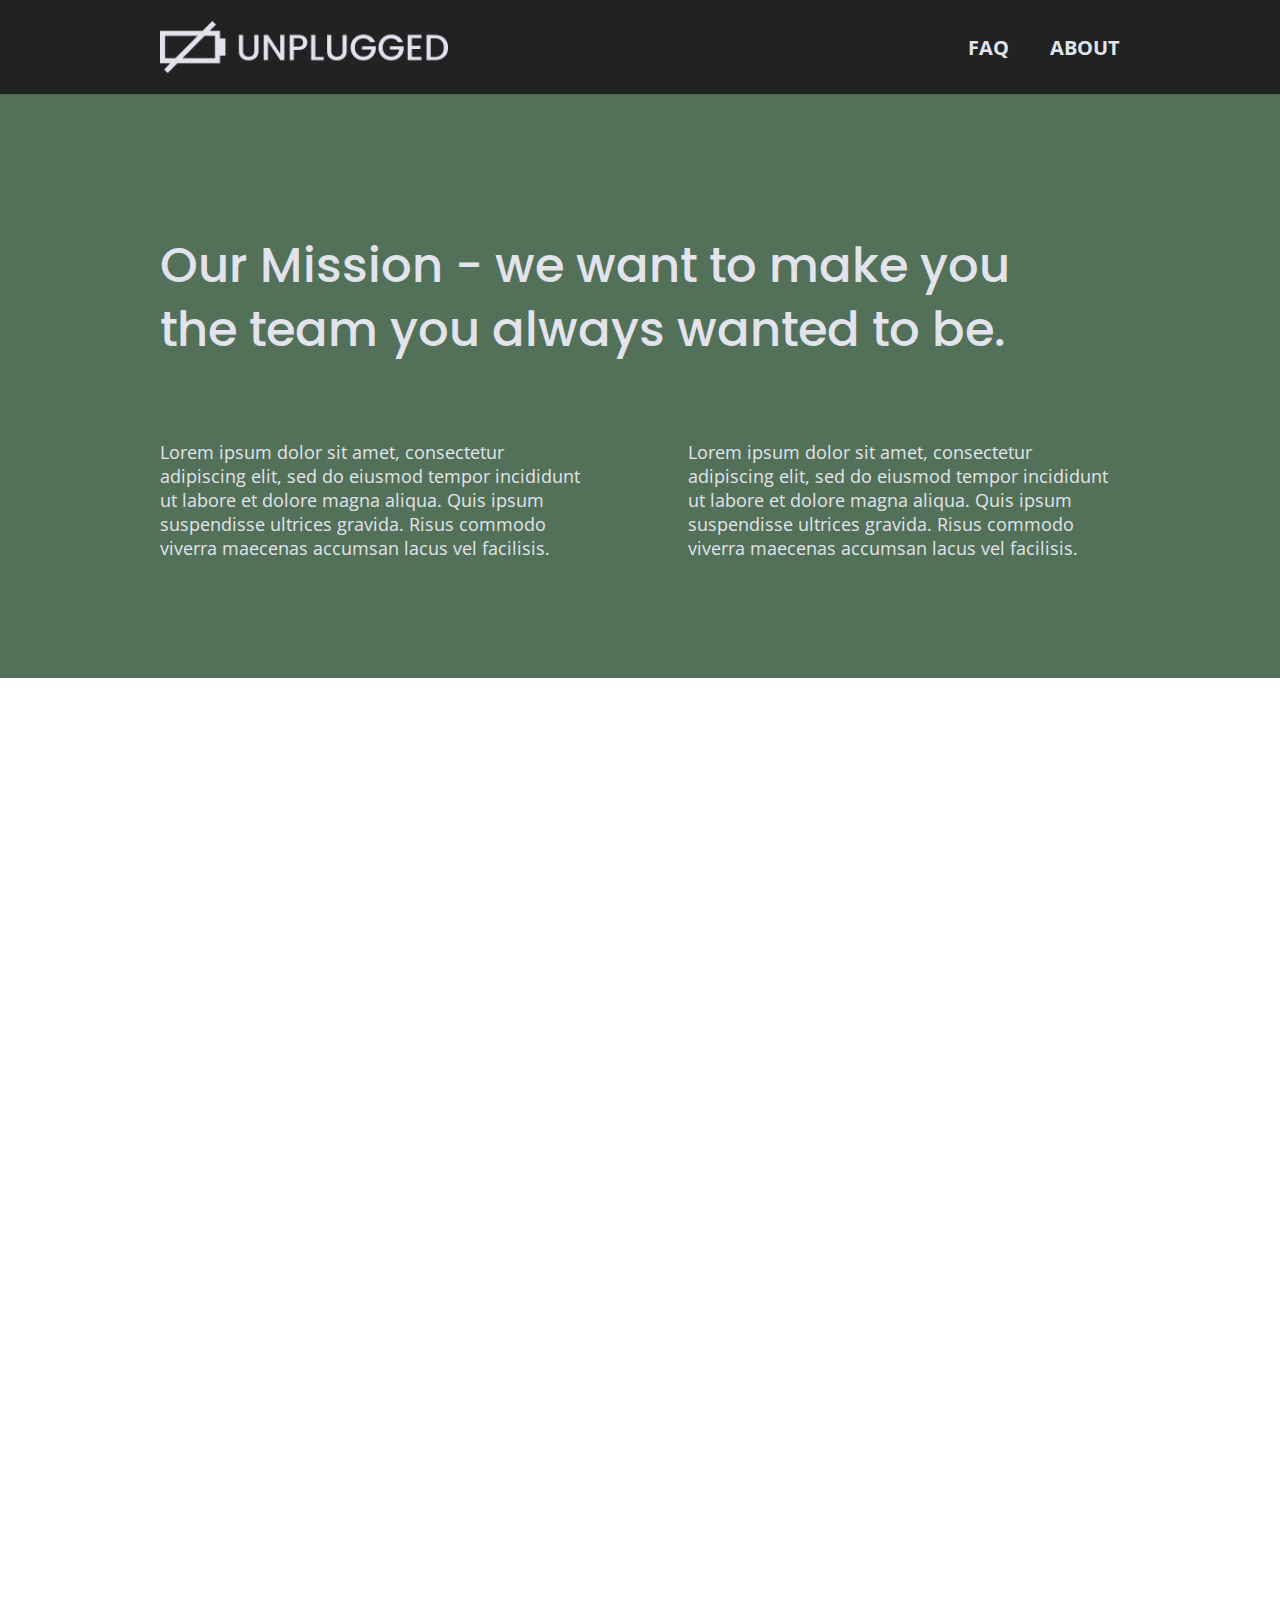
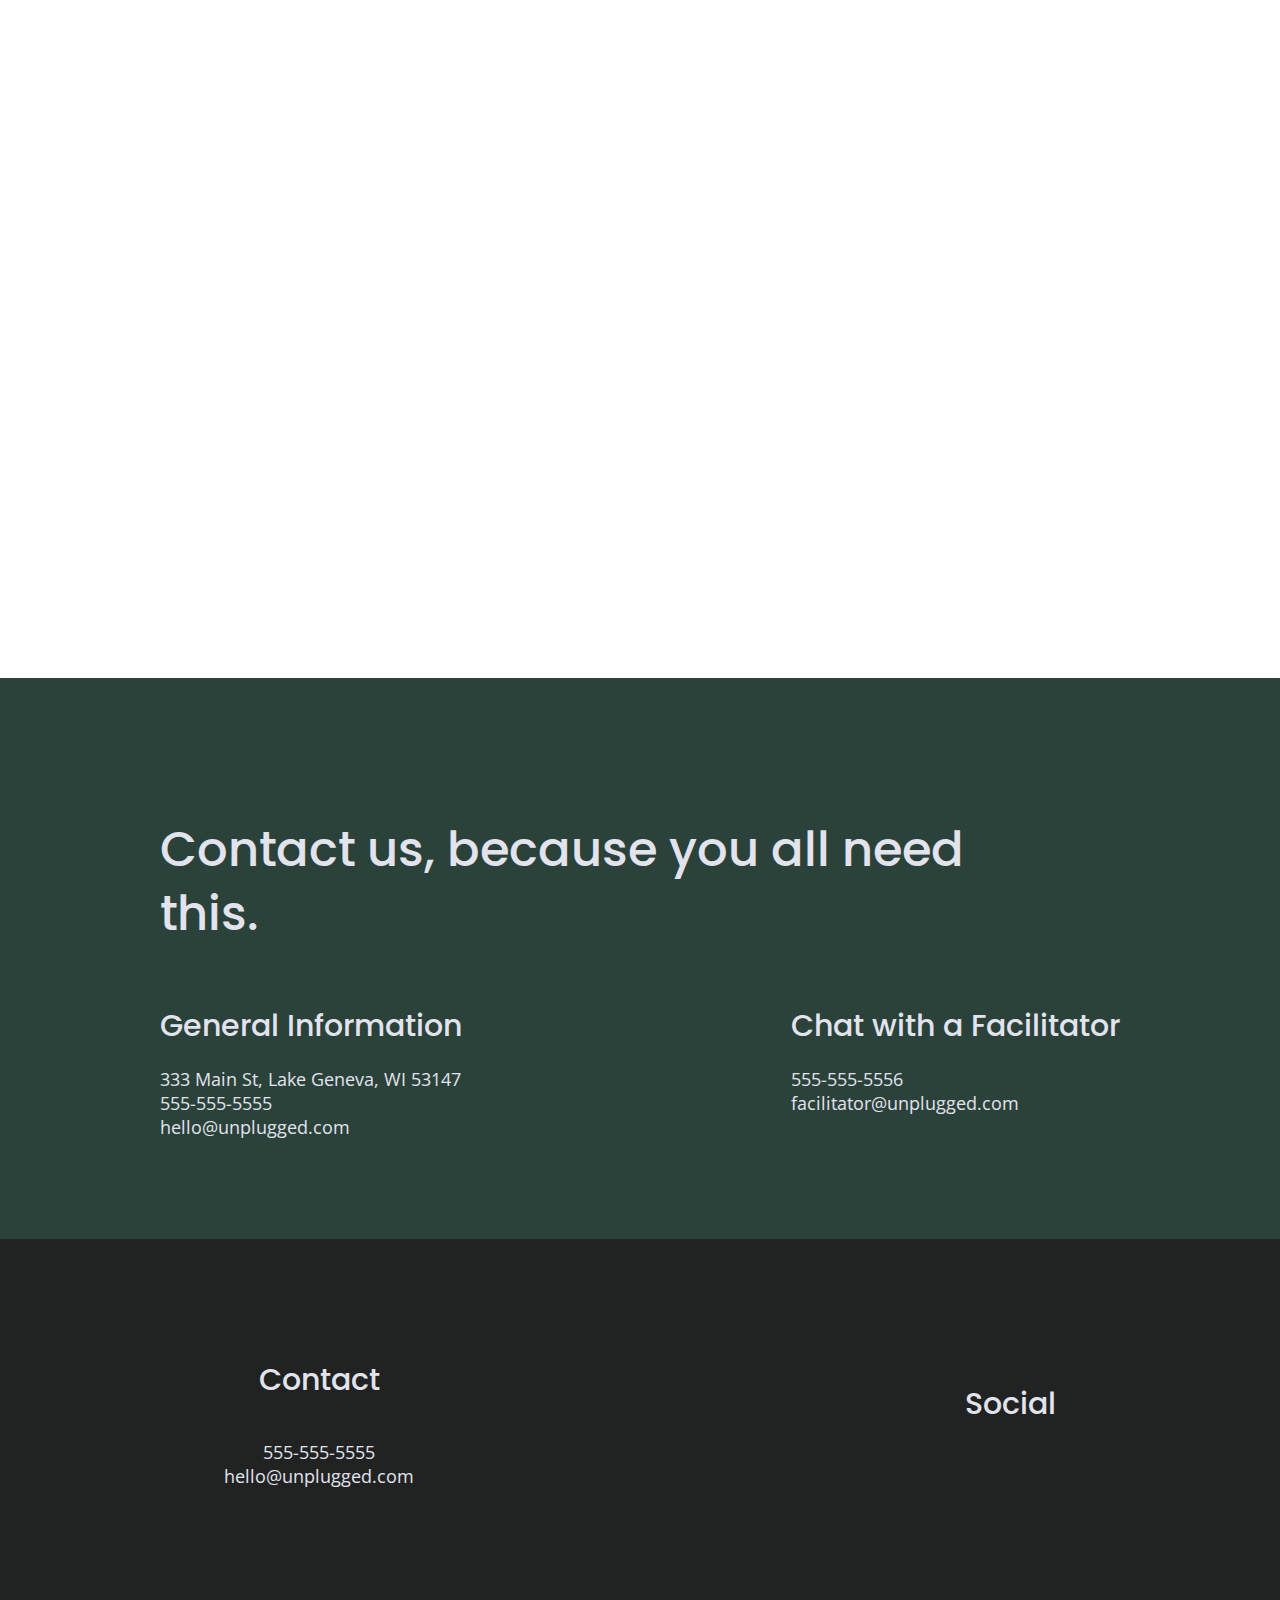
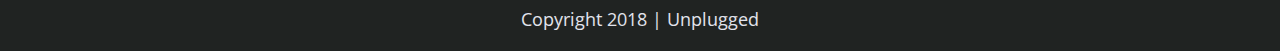
==== commit 597a1c23: "Added map iframe and format" ====
--- a/about/index.html
+++ b/about/index.html
@@ -60,11 +60,11 @@
     <!-- mission content wrapper ends -->
   </section>
   <!-- contact-info -->
-
   <section class="map">
     <figure>
+      <iframe src="https://www.google.com/maps/embed?pb=!1m18!1m12!1m3!1d2936.9017401322167!2d-88.42244978425985!3d42.59982822791786!2m3!1f0!2f0!3f0!3m2!1i1024!2i768!4f13.1!3m3!1m2!1s0x88058beaba2a015f%3A0x4b28e3671bb3e0e9!2s333%20Main%20St%2C%20Lake%20Geneva%2C%20WI%2053147!5e0!3m2!1sen!2sus!4v1650574409049!5m2!1sen!2sus" width="600" height="450" style="border:0;" allowfullscreen="" loading="lazy" referrerpolicy="no-referrer-when-downgrade"></iframe>
     </figure>
-  </section>
+</section>
   <section class="contact-section">
     <div class="content-wrapper">
       <h2>Contact us, because you all need this.</h2>
--- a/css/main.css
+++ b/css/main.css
@@ -370,6 +370,22 @@
     align-items: center;
     flex-flow: row wrap;
   }
+
+  .map figure {
+    width: 100%;
+    height: 0; 
+    padding-bottom: 125%; 
+    overflow: hidden;
+    position: relative;
+}
+ 
+.map iframe {
+    width: 100%;
+    height: 100%;
+    position: absolute; 
+    top: 0; 
+    left: 0; 
+}
   
   .contact-section {
     background-color: #2a423a;
